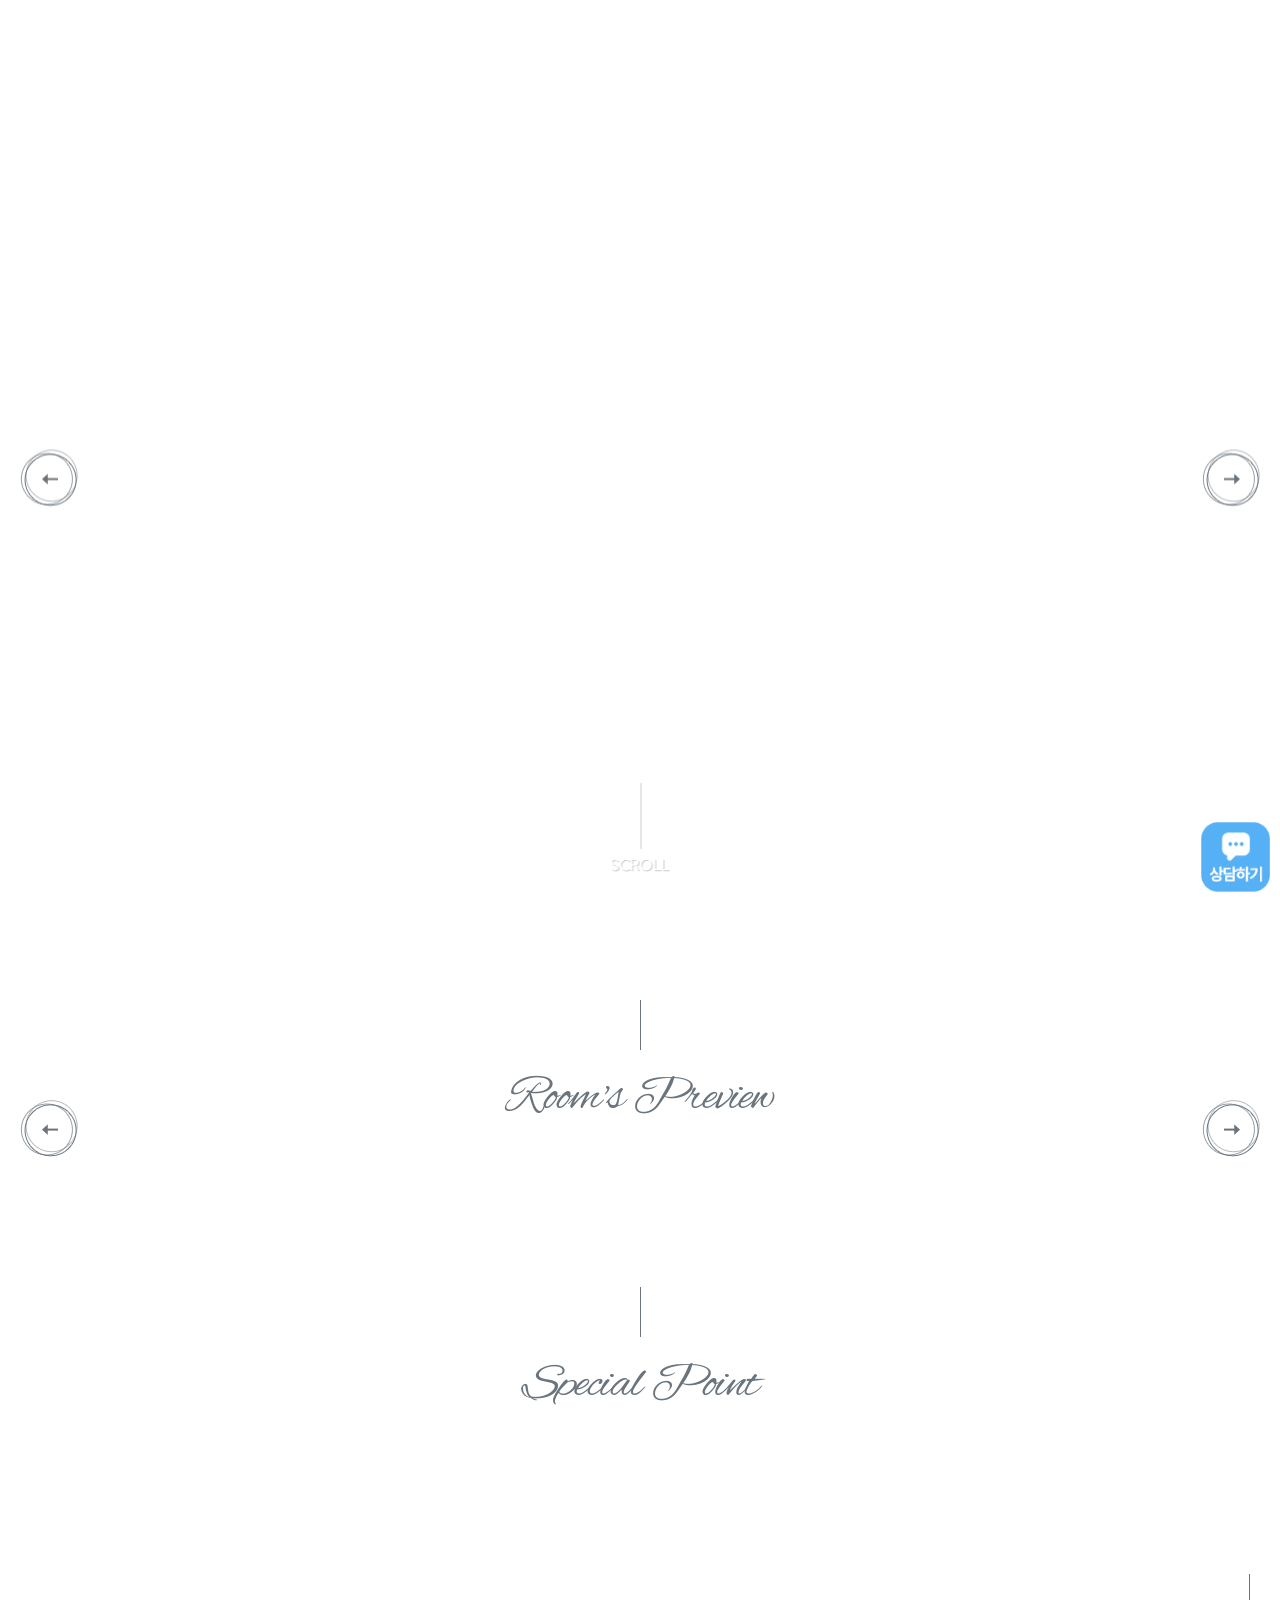
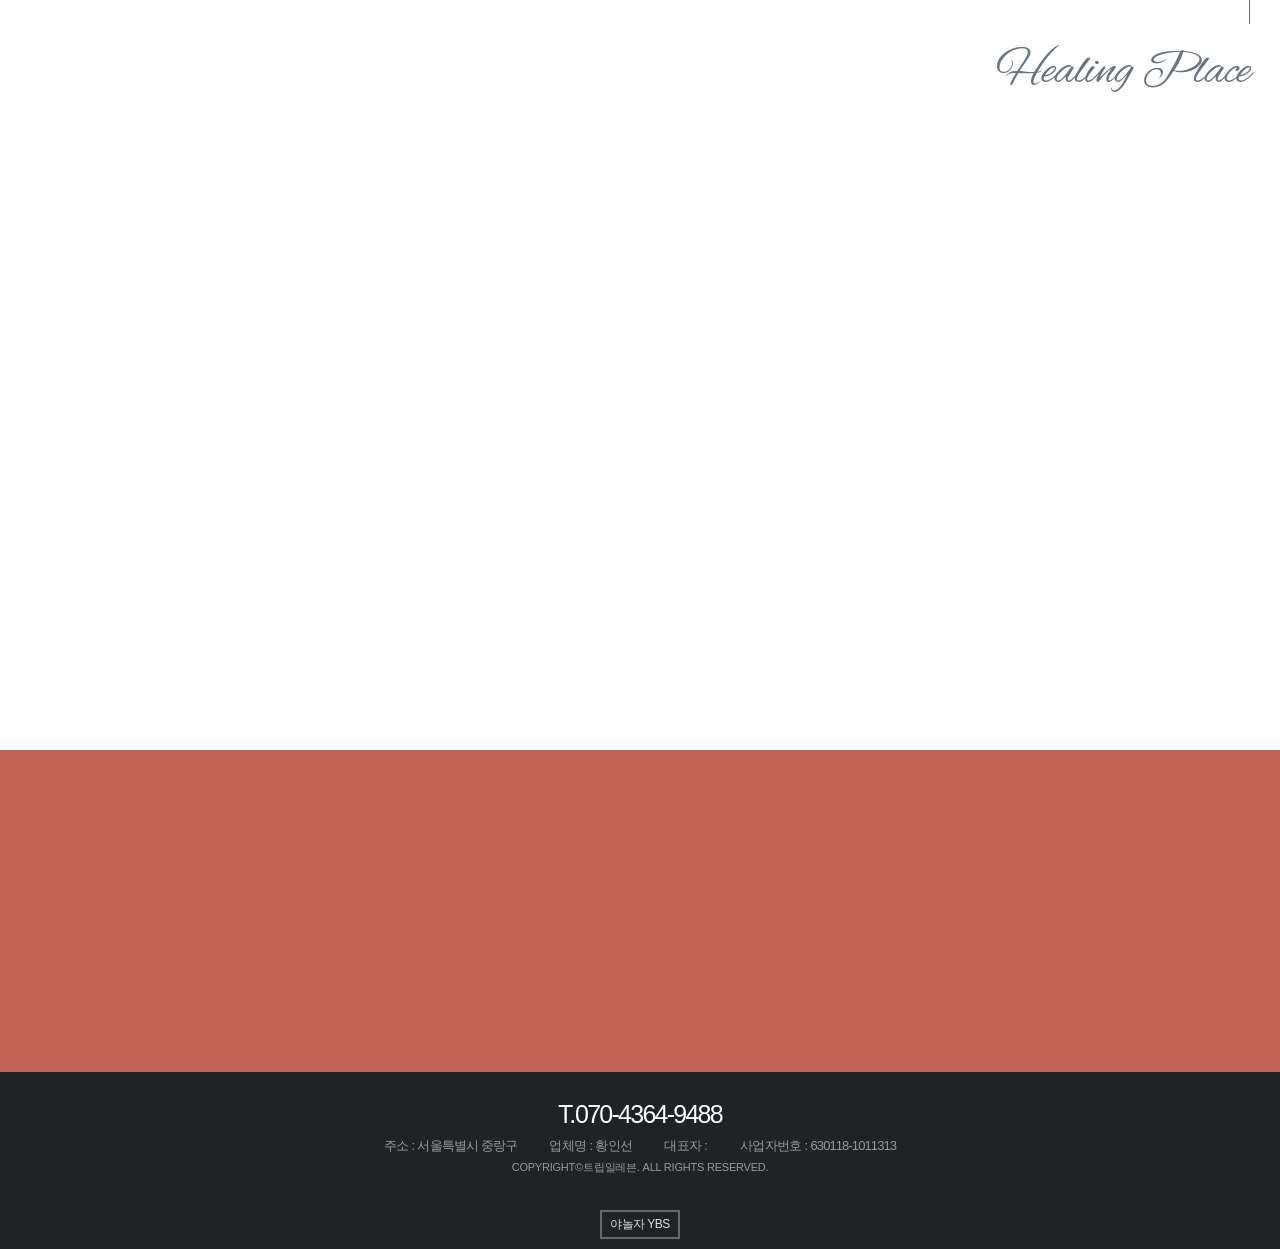
==== index.html @ 2f3927f7 "Deploy site files" ====
<!doctype html>
<html lang="ko">
  <head>
    <meta charset="UTF-8" />
    <!-- 렌더 게이트: 매핑 전 placeholder 깜빡임 방지 (매핑 완료 시 페이드인) -->
    <style>
      html.tpl-loading body {
        opacity: 0;
      }
      body {
        opacity: 1;
        transition: opacity 0.3s ease;
      }
    </style>
    <script>
      document.documentElement.classList.add('tpl-loading');
      window.__tplReveal = function () {
        document.documentElement.classList.remove('tpl-loading');
      };
      setTimeout(function () {
        window.__tplReveal && window.__tplReveal();
      }, 3000);
    </script>
    <meta http-equiv="X-UA-Compatible" content="IE=edge" />
    <meta name="viewport" content="width=device-width, initial-scale=1.0" />
    <meta property="og:type" content="website" />
    <title data-page-title>화천 터키벨리 펜션 - 홈</title>
    <link rel="icon" href="data:," />
    <link rel="stylesheet" type="text/css" href="styles/theme.css" />
    <link rel="stylesheet" type="text/css" href="styles/reset.css" />
    <link rel="stylesheet" type="text/css" href="styles/style.css" />
    <link rel="stylesheet" type="text/css" href="styles/popup.css" />
    <link
      rel="stylesheet"
      type="text/css"
      href="//cdn.jsdelivr.net/npm/swiper@8/swiper-bundle.min.css"
    />
    <!-- Open Graph Meta Tags for Social Media -->
  <meta property="og:type" content="website" />
  <meta property="og:title" content="화천 터키벨리 펜션 - 홈" />
  <meta property="og:description" content="강원도 화천 사내면,사창리 인근에 위치한 터키벨리입니다. 커플,가족과 다양한 부대시설 및 계곡을 즐겨보세요. 자체픽업 가능합니다." />
  <meta property="og:image" content="https://bookingplay-media.s3.amazonaws.com/item_images/2026/07/28/Bopz18DLCJtl.jpg" />
  <meta property="og:url" content="https://turkeyvalley.co.kr" />

  <!-- Twitter Card Meta Tags -->
  <meta name="twitter:card" content="summary_large_image" />
  <meta name="twitter:title" content="화천 터키벨리 펜션 - 홈" />
  <meta name="twitter:description" content="강원도 화천 사내면,사창리 인근에 위치한 터키벨리입니다. 커플,가족과 다양한 부대시설 및 계곡을 즐겨보세요. 자체픽업 가능합니다." />
  <meta name="twitter:image" content="https://bookingplay-media.s3.amazonaws.com/item_images/2026/07/28/Bopz18DLCJtl.jpg" />
  <meta name="naver-site-verification" content="3f985fe601cc0ac3404c6e655b534a14e426728e" />
  <meta name="google-site-verification" content="xbF8OpPhwGz0bGmgR3gkLvl-1kZAU2OORpiVkQJbIq0" />
</head>

  <body oncontextmenu="return false;" onselectstart="return false" ondragstart="return false;">
    <div id="wrap">
      <div id="header-wrap"></div>

      <div id="container">
        <section id="content" class="main">
          <!-- s: main_visual -->
          <div class="main_visual visual">
            <div class="main_txt_top">
              <span>WELCOME TO PENSION</span>
              <!-- data-* 속성 : data-index-hero-title
                   index.hero.title → 폴백 getPropertyNameEn()
                   ⚠️ .pic_title(아래) 과 다른 필드다. 원본에서 이 자리는 숙소 표시명이고
                      .pic_title / room 배너 / Hello, / Welcome to 는 영문명이다.
                      (경주 한옥스테이: 여기 "한옥 스테이 다락" / 저기 "HanokStayDarak") -->
              <strong data-index-hero-title></strong>
              <!-- data-* 속성 : data-index-hero-description
                   (pages.index.sections[0].hero.description → 폴백 property.subtitle) -->
              <p data-index-hero-description></p>
            </div>
            <div class="arw_box">
              <div class="arw_left"><img src="images/spe_le.png" alt="이전" /></div>
              <div class="arw_right"><img src="images/spe_ri.png" alt="다음" /></div>
            </div>
            <a href="#" class="scroll_down"><img src="images/scroll_down.png" alt="스크롤" /></a>
            <div class="main_visual_box">
              <div class="swiper-container">
                <!-- data-* 속성 : data-index-hero-slides | 동적 매핑 필요
                     pages.index.sections[0].hero.images[isSelected] → 배경 슬라이드 -->
                <div class="swiper-wrapper" data-index-hero-slides></div>
              </div>
            </div>
          </div>
          <!--// main_visual -->

          <!-- s: main_room -->
          <div class="main_room">
            <div class="arw_box">
              <div class="arw_left"><img src="images/spe_le.png" alt="이전" /></div>
              <div class="arw_right"><img src="images/spe_ri.png" alt="다음" /></div>
            </div>
            <div class="room_list">
              <div class="main_title">
                <h3>Room's Preview</h3>
                <!-- data-* 속성 : data-property-caption ({name} → property.name) -->
                <p data-property-caption="{name}의 객실을 소개합니다."></p>
              </div>
              <div class="swiper-container_special">
                <!-- data-* 속성 : data-index-room-slides | 동적 매핑 필요
                     customFields.roomtypes[] × rooms[] id 매칭 -->
                <div class="swiper-wrapper" data-index-room-slides></div>
              </div>
            </div>
          </div>
          <!--// main_room -->

          <!-- s: main_spe -->
          <div class="main_spe">
            <div class="main_title">
              <h3>Special Point</h3>
              <p data-property-caption="{name}의 특장점을 확인해보세요."></p>
            </div>
            <!-- data-* 속성 : data-index-special-list | 동적 매핑 필요
                 property.facilities[] → .parallax-window[data-image-src] -->
            <div class="spe_list" data-index-special-list></div>
          </div>
          <!--// main_spe -->

          <!-- s: main_landscape -->
          <div class="main_landscape inner">
            <div class="main_title">
              <h3>Healing Place</h3>
              <p data-property-caption="{name}에서 기분 좋은 휴식을 선물해드립니다."></p>
            </div>
            <div class="room_list inner">
              <div class="swiper-container_room">
                <!-- data-* 속성 : data-index-landscape-slides | 동적 매핑 필요
                     pages.main.sections[0].hero.images[isSelected] (구 외경보기 이미지) -->
                <div class="swiper-wrapper" data-index-landscape-slides></div>
              </div>
              <div class="land_btm">
                <strong class="display_view">Landscape</strong>
                <strong class="display_main">Memories...</strong>
                <p
                  class="display_main"
                  data-property-caption="조용하고 편안한 시간을 보낼 수 있는\n{name}"
                ></p>
              </div>
            </div>
          </div>
          <!--// main_landscape -->

          <!-- s: main_pic -->
          <div class="main_pic">
            <div class="pic_box">
              <!-- data-* 속성 : data-index-closing-images | 동적 매핑 필요
                   pages.index.sections[0].closing.images[isSelected][0..2] -->
              <div class="pic_list" data-index-closing-images>
                <div class="img01"></div>
                <div class="img02"></div>
                <div class="img03"></div>
              </div>
            </div>
            <div class="txt_box">
              <!-- data-* 속성 : data-property-name-en (getPropertyNameEn()) -->
              <h3 class="pic_title" data-property-name-en></h3>
              <div class="inner">
                <!-- data-* 속성 : data-index-closing-title (closing.title) -->
                <strong data-index-closing-title></strong>
                <!-- data-* 속성 : data-index-closing-description (closing.description, \n→<br>) -->
                <p data-index-closing-description></p>
              </div>
            </div>
          </div>
          <!--// main_pic -->
        </section>
      </div>

      <div id="footer-wrap"></div>
    </div>

    <!-- 팝업 (index.html 전용) -->
    <div id="popup-container"></div>

    <script src="//cdnjs.cloudflare.com/ajax/libs/jquery/3.4.1/jquery.min.js"></script>
    <script src="//cdn.jsdelivr.net/npm/swiper@8/swiper-bundle.min.js"></script>
    <script src="js/parallax.js"></script>
    <script src="js/image-helpers.js"></script>
    <script src="js/preview-handler.js"></script>
    <script src="js/data-mapper/core/base-mapper.js"></script>
    <script src="js/data-mapper/pages/header-footer-mapper.js"></script>
    <script src="js/data-mapper/pages/index-mapper.js"></script>
    <script src="js/header-footer-loader.js"></script>
    <script src="js/common.js"></script>
    <script src="js/pages/index.js"></script>
    <script src="js/popup.js"></script>
  </body>
</html>
---- styles/theme.css ----
/* CDN Fonts */
@import url('https://fonts.googleapis.com/css2?family=Noto+Serif+KR:wght@200;300;400;500;600;700;900&display=swap');
@import url('https://cdn.jsdelivr.net/gh/orioncactus/pretendard/dist/web/static/pretendard.min.css');
@import url('https://fonts.googleapis.com/css2?family=Alex+Brush&display=swap');

/* CSS Variables */
:root {
  --font-ko-main: 'Noto Serif KR', serif;
  --font-ko-sub: 'Pretendard', sans-serif;
  --font-en-main: 'Alex Brush', serif;
  --color-primary: #F5F4F1;
  --color-secondary: #C36355;
}
---- styles/style.css ----
@charset "utf-8";

/* ============================================================
   style.css — t-template-A 통합 스타일
   원본: jejuinhouse.co.kr / 삼척동해펜션.kr (동일 템플릿)

   토큰화 규칙 (styles/theme.css 의 :root 변수 참조)

   색상 — primary = 밝은 바탕 / secondary = 진한 브랜드 포인트 (형제 템플릿 공통 관례)
   - var(--color-primary)   : 밝은 바탕 면 (.sub_cate_wrap 등)
                              원본엔 없던 면. 백오피스가 내려주는 밝은 톤(#F9F8F6)을 받는다.
                              ⚠️ parallax 구간을 감싸는 조상(#wrap, #container, .main_spe)에는
                                 절대 넣지 말 것 — 미러(z-index:-100)를 덮어 이미지가 사라진다.
   - var(--color-secondary) : 원본 #c3a87f — 브랜드 포인트
                              (.logo2 / 예약버튼 / aside 배경 / main_pic 배경)
   - #6a747d 는 브랜드색이 아닌 중립 텍스트색이라 하드코딩으로 남긴다.
     원본 #505050 은 .main_title h3 / .sub_title h3 단 2곳뿐이라 #6a747d 로 통일했다.

   폰트 — 원본이 "필기체"를 쓴 자리에만 en-main 을 넣는다
   - var(--font-en-main)  : 원본 KyoboHandwriting2021sjy / Alex Brush / Pinyon Script (필기체)
   - var(--font-ko-main)  : 원본 Lora / Nanum Myeongjo / Noto Serif KR (명조)
                            + 원본은 필기체였으나 한글이 들어올 수 있는 자유입력 제목
                              (부대시설명 / closing.title / about[].title / 객실 제목)
   - var(--font-ko-sub)   : 원본 Noto Sans KR (본문 기본, reset.css 가 body 에 지정)
   자세한 슬롯별 배분은 styles/theme.css 하단 주석 참조.

   제거한 규칙 — 매핑 소스가 없는 항목
   - .ft_kakao (jejuinhouse 전용 플로팅 카카오 버튼)
   ============================================================ */

/*** 공통 ***/
.clear:after {
  content: '';
  display: block;
  clear: both;
}
.dn {
  display: none;
}
.for_pc {
  display: block;
}
.for_m {
  display: none;
}

@media screen and (max-width: 640px) {
  .for_pc {
    display: none;
  }
  .for_m {
    display: block;
  }
}

/*** 레이아웃 ***/
/* 화면 꽉차게: 원본의 max-width:1920px 를 제거한다.
   1920px 초과 뷰포트에서 좌우 흰 여백이 생기고 hero / 풀배너 / 푸터가
   화면을 다 채우지 못한다. (t-template-D2 와 동일한 처리) */
/* ⚠️ #wrap 에 background 를 넣지 말 것.
   parallax.js 의 .parallax-mirror 는 position:fixed + z-index:-100 이라
   페이지 요소 "뒤"에 깔린다. #wrap 에 불투명 배경이 생기면 미러가 가려져
   .main_spe / .about_img / .room_parallax 의 이미지가 통째로 사라진다.
   (원본 사이트도 #wrap 에 background 가 없다) */
#wrap {
  min-width: 280px;
  width: 100%;
  margin: 0 auto;
  overflow: hidden;
}

/*** 상단 ***/
.header,
.header * {
  transition: all 0.3s;
}
.header {
  position: fixed;
  left: 0;
  top: 0;
  right: 0;
  z-index: 91;
  border-bottom: 1px solid rgba(255, 255, 255, 0.5);
}
.header.on {
  border-bottom: 1px solid #eee;
}
.header .hd_inner {
  text-align: center;
  width: 1100px;
  margin: 0 auto;
  position: relative;
}
.header .hd_inner:after {
  content: '';
  display: block;
  clear: both;
}
.header .logo {
  font-size: 42px;
  display: inline-block;
  position: absolute;
  left: 50%;
  top: 50%;
  transform: translate(-50%, -50%);
  font-family: var(--font-en-main);
  color: #fff;
  text-align: center;
  z-index: 999;
  /* 좌우 메뉴(hd_lnb01 / hd_lnb02) 사이 여백 안으로 가둔다 */
  max-width: 340px;
  line-height: 1.1;
}
.header .logo a {
  color: inherit;
  font-family: var(--font-en-main);
  display: block;
}
/* 영문 숙소명은 <b data-property-name-en> 으로 감싸는데, reset.css 가 b 에도
   --font-ko-sub 를 직접 걸기 때문에 부모의 필기체가 덮인다. 다시 en-main 으로 되돌린다. */
.header .logo a b {
  font-family: var(--font-en-main);
  font-weight: inherit;
  letter-spacing: inherit;
  display: block;
}
.header .logo span {
  display: block;
  font-size: 13px;
  line-height: 1.2;
  color: inherit;
  font-family: var(--font-ko-sub);
  margin-top: 4px;
  word-break: keep-all;
}

/* 숙소명이 길 때 자동 축소 — header-footer-mapper 가 nameEn 길이를 보고 클래스를 붙인다.
   필기체(en-main)는 자간이 넓어 30자만 넘어도 메뉴를 침범한다. */
.header .logo.is-long {
  font-size: 32px;
}
.header .logo.is-long span {
  font-size: 12px;
}
.header .logo.is-xlong {
  font-size: 24px;
}
.header .logo.is-xlong span {
  font-size: 11px;
}
.header .logo2 {
  position: absolute;
  left: 0;
  top: 50%;
  transform: translateY(-50%);
  z-index: 999;
}
.header .logo2 a {
  font-family: var(--font-en-main);
  font-size: 40px;
  color: var(--color-secondary);
}
/* 좌측 로고도 같은 규칙으로 축소 (스크롤 시 헤더가 좁아지면 메뉴와 붙는다) */
.header .logo2.is-long a {
  font-size: 32px;
}
.header .logo2.is-xlong a {
  font-size: 26px;
}
.header .hd_sns_btn {
  display: none;
}
.header .hd_sns_btn a + a {
  margin-left: 15px;
}
.header .btn_hd_res {
  margin-left: 15px;
}
.header .hd_lnb {
  position: relative;
  z-index: 90;
}
.header .hd_lnb:after {
  content: '';
  display: block;
  clear: both;
}
.header .hd_lnb ul,
.header .hd_lnb ul .depth1 {
  display: inline-block;
  vertical-align: middle;
}
.header .hd_lnb ul .depth1 {
  font-size: 16px;
  position: relative;
}
.header .hd_lnb ul .depth1 .depth1_a {
  font-size: inherit;
  line-height: 6.25;
  display: block;
  font-weight: 500;
  color: #fff;
  padding: 0 1.5em;
  transition: none;
  letter-spacing: 0;
  font-family: var(--font-ko-sub);
}
.header .hd_lnb ul .depth1 .depth_box {
  position: absolute;
  left: 50%;
  top: calc(100% + 30px);
  width: 100%;
  transform: translateX(-50%);
  z-index: 91;
  text-align: center;
  max-height: 0;
  overflow: hidden;
  opacity: 0;
  transition: all 0.4s;
}
.header .hd_lnb ul .depth1 .depth_box.on {
  max-height: 1000px;
  opacity: 1;
}

/* 객실/시설이 많아 서브메뉴가 뷰포트를 넘치면 스크롤한다.
   max-height 는 common.js 의 openLnb() 가 뷰포트 높이에 맞춰 계산해 인라인으로 넣는다.
   .is-scroll 은 넘칠 때만 붙는다 (넘치지 않으면 스크롤바가 보이지 않도록). */
.header .hd_lnb ul .depth1 .depth_box.is-scroll {
  overflow-y: auto;
  overscroll-behavior: contain;
  /* 스크롤바 자리만큼 항목이 밀려 보이지 않게 여백을 준다 */
  padding-right: 6px;
}
.header .hd_lnb ul .depth1 .depth_box.is-scroll::-webkit-scrollbar {
  width: 4px;
}
.header .hd_lnb ul .depth1 .depth_box.is-scroll::-webkit-scrollbar-track {
  background: transparent;
}
.header .hd_lnb ul .depth1 .depth_box.is-scroll::-webkit-scrollbar-thumb {
  background: rgb(0 0 0 / 25%);
  border-radius: 2px;
}
.header .hd_lnb ul .depth1 .depth_box.is-scroll:hover::-webkit-scrollbar-thumb {
  background: rgb(0 0 0 / 40%);
}
.header .hd_lnb ul .depth1 .depth_box li {
  font-size: 14px;
  line-height: 1;
  padding: 5px 0;
  color: #333;
}
.header .hd_lnb ul .depth1 .depth_box li + li {
  margin-top: 5px;
}
.header .hd_lnb ul .depth1 .depth_box li a {
  display: block;
  font-size: inherit;
  color: inherit;
}
.header .hd_lnb ul .depth1 .depth_box li a:hover {
  text-decoration: underline;
}
.header .hd_lnb .hd_lnb01 {
  float: left;
}
.header .hd_lnb .hd_lnb02 {
  float: right;
}
.header .hd_lnb_bg {
  position: absolute;
  left: 0;
  top: 100%;
  right: 0;
  background: rgba(255, 255, 255, 0.7);
  z-index: 50;
  overflow: hidden;
  box-sizing: border-box;
  height: 0;
  transition: all 0.5s;
}
.header .hd_lnb_bg.on {
  height: 380px;
}
.header .btn_hd_res a {
  display: inline-block;
  font-size: 16px;
  line-height: 2.125;
  padding: 0 1.625em;
  color: #fff;
  background: var(--color-secondary);
}
.header .btn_hd_res:hover {
  text-decoration: underline;
}
/* 네이버 버튼 (원본 .btn_hd_res.naver — 값 그대로) */
.header .naver a,
.header .insta a {
  display: inline-block;
  background: none;
  line-height: 2.125;
  padding: 0 0.5em;
}
/* 원본은 width:18% 라 N 로고(200px)를 36px 로 그리지만 a 는 200px 폭을 그대로 차지한다(보이지 않는 여백).
   그 여백 때문에 네이버+인스타가 함께 뜨면 1440px 에서도 예약하기가 다음 줄로 밀린다(원본 솔비치도 동일 증상).
   보이는 크기는 같은 36px 로 고정하고 여백만 없앤다. */
.header .naver a img {
  width: 36px;
  height: auto;
}
/* 인스타그램 버튼 (원본 A 에는 없음) — 네이버 N 로고와 같은 36px 높이 (122×126 비율 유지). */
.header .insta a img {
  width: auto;
  height: 36px;
}
.header .btn_menu {
  display: inline-block;
  height: 23px;
  position: absolute;
  right: 0;
  top: 50%;
  transform: translateY(-50%);
  cursor: pointer;
}
.header .btn_menu img {
  height: 100%;
}
/* 상단 on */
.header.on {
  background: #fff;
}
.header.on .hd_inner {
  width: calc(100% - 90px);
  margin: 0 auto;
  text-align: right;
}
.header.on .logo2,
.header.on .hd_lnb,
.header.on .hd_sns_btn,
.header.on .hd_sns_btn a,
.header.on .btn_hd_res {
  display: inline-block;
  vertical-align: middle;
}
.header.on .hd_lnb ul .depth1 {
  line-height: 5.3125;
}
.header.on .hd_lnb ul .depth1 .depth1_a {
  color: #555;
  padding: 0 2.18em;
}
.header.on .hd_lnb .hd_lnb01,
.header.on .hd_lnb .hd_lnb02 {
  float: inherit;
}
.header.on .logo {
  display: none;
}
/* 모바일 카테고리 */
.header .logo2,
.header .btn_hd_res,
.header .btn_menu,
.aside .btn_close,
.aside_bg {
  display: none;
}
.aside .aisde_inner {
  position: fixed;
  right: -100%;
  top: 0;
  height: 100%;
  z-index: 991;
  width: calc(100% - 30%);
  overflow-y: auto;
  background: var(--color-secondary);
  transition: all 0.5s;
  transition-timing-function: ease-in-out;
}
.aside.on .aisde_inner {
  right: 0;
}
.aside .aside_box {
  height: calc(100% + 100px);
}
.aside .btn_close {
  position: absolute;
  left: 20px;
  top: 20px;
  width: 27px;
  height: 27px;
  background-size: contain;
  z-index: 990;
}
.aside.on .btn_close {
  display: block;
}
.aside .depth1 {
  font-size: 17px;
  line-height: 3.76;
  padding: 0 1.47em;
  color: #fff;
  display: block;
  border-bottom: 1px solid rgba(255, 255, 255, 0.7);
}
.aside .depth_list {
  display: none;
  transition: none;
}
.aside .depth_list li {
  background: color-mix(in srgb, var(--color-secondary) 85%, #000);
  border-bottom: 1px solid rgba(255, 255, 255, 0.3);
}
.aside .depth_list li a {
  font-size: 15px;
  line-height: 3.33;
  padding: 0 1.66em;
  display: block;
  color: #fff;
}
.aside_btm {
  margin: 20px 0 0;
  font-size: 0;
  text-align: center;
}
.aside_btm li {
  display: inline-block;
  vertical-align: top;
  width: 60px;
  height: 60px;
}
.aside_btm li + li {
  margin-left: 20px;
}
.aside_btm li a {
  background-repeat: no-repeat;
  background-size: 40%;
  background-position: center;
  height: 100%;
  display: block;
  border: 1px dashed #fff;
  box-sizing: border-box;
  border-radius: 100%;
}
.aside_btm li.aside_ico01 a {
  background-image: url('../images/i3.png');
}
.aside_btm li.aside_ico02 a {
  background-image: url('../images/i1.png');
}
.aside_btm li.aside_ico03 a {
  background-image: url('../images/i2.png');
}
.aside_bg {
  position: fixed;
  inset: 0;
  z-index: 900;
  background: rgba(0, 0, 0, 0.4);
  transition: all 0.5s;
}
.aside_bg.on {
  display: block;
}

@media screen and (max-width: 1280px) {
  .header .hd_inner,
  .header.on .hd_inner {
    width: calc(100% - 90px);
  }
  .header .logo2 a {
    font-size: 30px;
  }
  .header .hd_lnb ul .depth1 {
    font-size: 14px;
  }
  .header.on .hd_lnb ul .depth1 .depth1_a {
    padding: 0 1.5em;
  }
  .header .btn_hd_res a {
    font-size: 14px;
  }
}
@media only screen and (max-width: 1023px) {
  .header .hd_lnb ul .depth1 {
    font-size: 13px;
  }
  .header.on .hd_lnb ul .depth1 .depth1_a {
    padding: 0 1em;
  }
  .header .btn_hd_res a {
    font-size: 13px;
  }
}
@media only screen and (max-width: 860px) {
  .header {
    background: #fff;
  }
  .header .hd_inner,
  .header.on .hd_inner {
    width: calc(100% - 60px);
  }
  .header .logo {
    display: none;
  }
  .header .logo2 {
    display: block;
    float: left;
    position: static;
    transform: none;
    font-size: 28px;
    color: var(--color-secondary);
    padding: 9px 0;
  }
  .header .logo2 img {
    height: 50px;
  }
  .header .logo span {
    color: #999;
  }
  .header .hd_lnb,
  .header.on .hd_lnb,
  .header.on .btn_hd_res {
    display: none;
  }
  .header .hd_sns_btn {
    display: block;
    position: absolute;
    right: 40px;
    top: 50%;
    transform: translateY(-50%);
  }
  .header .btn_menu {
    display: block;
  }
  .aside_btm li {
    width: 50px;
    height: 50px;
  }
}
@media only screen and (max-width: 640px) {
  .header .hd_inner,
  .header.on .hd_inner {
    width: calc(100% - 30px);
  }
  .aside .depth1 {
    font-size: 15px;
  }
  .aside .depth_list li a {
    font-size: 13px;
  }
  .aside_btm li {
    width: 40px;
    height: 40px;
  }
}
@media only screen and (max-width: 479px) {
  .aside {
    width: calc(100% - 50px);
  }
  /* 네이버·인스타 아이콘이 붙으면 하단 아이콘이 최대 5개가 된다.
     원본 간격(20px)이면 375px 폭에서 줄바꿈되므로 간격을 줄이고,
     더 좁은 화면에서 줄바꿈될 때도 위아래가 붙지 않고 가운데 정렬되도록 flex + gap 으로 둔다. */
  .aside_btm {
    display: flex;
    flex-wrap: wrap;
    justify-content: center;
    gap: 10px;
  }
  .aside_btm li + li {
    margin-left: 0;
  }
}

/*** 하단 ***/
.footer_wrap {
  overflow: hidden;
  background: #202326;
  text-align: center;
  word-break: keep-all;
}
.footer_wrap a {
  letter-spacing: -0.05em;
}
.footer_wrap .footer {
  padding: 30px 0 0;
  overflow: hidden;
  text-align: center;
}
.footer_wrap .footer .tel {
  font-size: 25px;
  padding-bottom: 10px;
  color: #fff;
  font-weight: 400;
}
/* 번호는 <a data-footer-phone-link> 안에 있어 reset.css 의 a{color:#666} 을 받는다.
   .tel 의 흰색을 그대로 물려받도록 되돌린다. */
.footer_wrap .footer .tel a {
  color: inherit;
}
.footer_wrap .footer .tel a::before {
  content: 'T.';
}
.footer_wrap .footer .address {
  font-size: 13px;
  line-height: 1.46;
  color: #999;
}
.footer_wrap .footer .address a {
  color: #666;
}
.footer_wrap .footer .address ul li {
  display: inline-block;
  letter-spacing: -0.05em;
}
.footer_wrap .footer .address ul li + li {
  margin-left: 2.3em;
}
.footer_wrap .copy {
  text-align: center;
  font-size: 11px;
  padding: 6px 0 15px;
  letter-spacing: -0.02em;
  color: #999;
}
.footer_wrap .copy a {
  color: inherit;
}
.footer_wrap .privacy {
  border: 2px solid #666;
  padding: 0 8px;
  display: inline-block;
  margin: 22px 0 10px;
  font-size: 12px;
  line-height: 2.08;
}
.footer_wrap .privacy a {
  color: #ddd;
}

.ft_btn_reserve.on {
  position: fixed;
  bottom: 80px;
  right: 7px;
  z-index: 999;
}
.ft_btn_reserve.on > a > img {
  width: 75px;
  height: 75px;
}
/* .ft_btn_reserve a {line-height:52px;font-size: 18px;color:#fff;background: #f25822;display:block;text-align:center;border-radius:5px;} */

@media only screen and (max-width: 860px) {
  .footer_wrap .footer .address ul li:nth-of-type(1) {
    display: block;
  }
}
@media only screen and (max-width: 767px) {
  .footer_wrap .footer {
    text-align: left;
    padding: 20px 30px;
    border-bottom: 1px solid #333;
  }
  .footer_wrap .footer .address ul li + li {
    margin-left: 0;
  }
  .footer_wrap .footer .address ul li + li + li {
    margin-left: 2em;
  }
  .footer_wrap .copy {
    text-align: left;
    padding: 20px 30px;
  }
}
@media only screen and (max-width: 640px) {
  .footer_wrap .footer {
    padding: 20px 15px 10px;
  }
  .footer_wrap .copy {
    padding: 10px 15px 20px;
  }
  .footer_wrap .footer .address {
    font-size: 12px;
  }
  .footer_wrap .footer .address ul li + li + li {
    margin-left: 1em;
  }
}
@media only screen and (max-width: 479px) {
  .footer_wrap .footer .address ul li {
    display: block;
  }
  .footer_wrap .footer .address ul li + li + li {
    margin-left: 0;
  }
}

/*** 메인 ***/
/* 메인 공통 */
.main .inner {
  width: 1400px;
  margin: 0 auto;
  box-sizing: border-box;
}
.main .inner .inner {
  padding: 0;
}
.main_title {
  padding-bottom: 50px;
  text-align: center;
}
.main_title:before {
  content: '';
  display: inline-block;
  width: 1px;
  height: 50px;
  background: #6a747d;
  margin: 0 auto 20px;
}
.main_title h3 {
  font-size: 50px;
  font-weight: 500;
  letter-spacing: -0.02em;
  line-height: 1;
  color: #6a747d;
  font-family: var(--font-en-main);
}
.main_title p {
  font-size: 14px;
  margin-top: 1em;
  color: #999;
}
.main .arw_box:after {
  content: '';
  display: block;
  clear: both;
}
.main .arw_box div {
  cursor: pointer;
}
.swiper-container,
.swiper-wrapper,
.swiper-slide {
  height: 100%;
}

/* main_visual */
.main_visual {
  position: relative;
  height: 100vh;
}
.main_visual .main_txt_top {
  position: absolute;
  left: 50%;
  top: 50%;
  transform: translate(-50%, -50%);
  width: 100%;
  z-index: 5;
  text-align: center;
}
.main_visual .main_txt_top span,
.main_visual .main_txt_top strong,
.main_visual .main_txt_top p {
  color: #fff;
  display: block;
}
.main_visual .main_txt_top span {
  font-family: Arial, Helvetica, sans-serif;
  font-size: 18px;
  margin-bottom: 1em;
  letter-spacing: -0.02em;
}
.main_visual .main_txt_top strong {
  font-family: var(--font-en-main);
  font-size: 90px;
  line-height: 1;
  font-weight: 400;
  letter-spacing: -0.02em;
}
.main_visual .main_txt_top p {
  font-size: 16px;
  line-height: 1.375;
}
.main_visual .arw_box {
  position: absolute;
  left: 50%;
  top: 50%;
  transform: translate(-50%, -50%);
  width: 100%;
  height: 1px;
  z-index: 6;
  padding: 0 20px;
  box-sizing: border-box;
}
.main_visual .arw_box div {
  width: 58px;
  height: 57px;
}
.main_visual .arw_box .arw_left {
  float: left;
  background-size: auto 100%;
}
.main_visual .arw_box .arw_right {
  float: right;
  background-size: auto 100%;
}
.main_visual .scroll_down {
  position: absolute;
  left: 50%;
  transform: translateX(-50%);
  z-index: 2;
  bottom: 15px;
}
.main_visual .scroll_down img {
  height: 100%;
}
.main_visual .main_visual_box {
  height: 100vh;
}
.main_visual .main_visual_box .swiper_slide {
  height: 100vh;
}

/* main_room */
.main_room {
  margin: 100px auto;
  position: relative;
}
.main_room .arw_box {
  position: absolute;
  width: 1600px;
  margin: 0 auto;
  left: 50%;
  top: calc(50% + 30px);
  transform: translate(-50%, -50%);
  height: 1px;
  box-sizing: border-box;
  cursor: pointer;
}
.main_room .arw_box div img {
  height: 100%;
}
.main_room .arw_box .arw_left {
  float: left;
}
.main_room .arw_box .arw_right {
  float: right;
}
.main_room .room_list {
  overflow: hidden;
  text-align: center;
  width: 1400px;
  margin: 0 auto;
  box-sizing: border-box;
}
.main_room .room_list .swiper-container_special {
  position: relative;
}
.main_room .room_list .swiper-slide {
  display: block;
  overflow: hidden;
  position: relative;
}
.main_room .room_list .swiper-slide .img {
  width: 100%;
  height: 320px;
  transition: 0.5s;
  transform: scale(1.1);
  margin-bottom: 100px;
}
.main_room .room_list .swiper-slide:hover .img {
  width: 100%;
  opacity: 0.3;
}
.main_room .room_list .swiper-slide .img_over {
  position: absolute;
  top: 22%;
  width: 100%;
  text-align: center;
  transition: 0.5s;
  opacity: 0;
}
.main_room .room_list .swiper-slide:hover .img_over {
  opacity: 1;
}
.main_room .room_list .swiper-slide .txt_box {
  position: absolute;
  bottom: 0px;
  padding: 15px 10px;
  width: 100%;
  text-align: left;
  color: #6a747d;
  background: rgba(255, 255, 255, 1);
  box-sizing: border-box;
}
.main_room .room_list .swiper-slide .t01 {
  font-size: 13px;
  letter-spacing: -0.02em;
  color: #999;
}
.main_room .room_list .swiper-slide .t02 {
  font-size: 23px;
  line-height: 1.3;
  margin: 10px 0px 7px;
  padding-top: 7px;
  font-family: var(--font-ko-sub);
  transition: 0.3s;
  border-top: 1px solid #e5e5e5;
}
.main_room .room_list .swiper-slide .t03 {
  font-size: 15px;
  color: #666;
}
.main_room .room_list .swiper-slide .t04 {
  position: absolute;
  bottom: 11px;
  right: 10px;
  display: inline-block;
  font-size: 11px;
  font-family: Arial, Helvetica, sans-serif;
  font-weight: 600;
}
.main_room .room_list .swiper-slide .t04 a {
  color: #6a747d;
  transition: all 0.3s;
}
.main_room .room_list .swiper-slide:hover .t04 {
  color: #484f55;
}

/* room_floorplan */
.room_floorplan {
  padding: 90px 0;
  border-top: 1px solid #e5e5e5;
}
.room_floorplan .sub_title2 {
  margin-bottom: 45px;
}
.room_floorplan .floorplan_img {
  text-align: center;
}
.room_floorplan .floorplan_img img {
  display: inline-block;
  max-width: 100%;
  height: auto;
}

/* main_spe */
.main_spe .parallax-window {
  min-height: 100%;
  background: transparent;
  height: 600px;
}
.main_spe .spe_in_txt {
  width: 100%;
  height: 100%;
  background: rgba(106, 116, 125, 0.5);
  transition: all 0.5s;
  position: relative;
  display: block;
  text-shadow: 1px 1px 1px rgba(0, 0, 0, 0.2);
}
.main_spe .spe_in_txt:hover {
  background: rgba(106, 116, 125, 0);
}
.main_spe .spe_in_txt .txt_box {
  position: absolute;
  top: 49%;
  left: 10%;
  color: #fff;
  overflow: hidden;
  transition: all 0.5s;
  opacity: 1;
  text-align: left;
  transform: translateY(-50%);
  width: 100%;
}
.main_spe .spe_in_txt:hover .txt_box {
  top: 51%;
}
.main_spe .spe_in_txt .txt_box strong {
  font-family: var(--font-ko-main);
  font-size: 50px;
  font-weight: 300;
}
.main_spe .spe_in_txt .txt_box p {
  font-size: 13px;
  line-height: 1.5;
  font-family: var(--font-ko-sub);
  /* 시설명 대신 시설 설명(description)이 들어가므로 폭을 제한해 줄바꿈시킨다 */
  max-width: 46%;
  word-break: keep-all;
  margin-top: 0.6em;
}

/* main_landscape */
.main .main_landscape {
  margin: 100px auto 130px;
  padding: 0;
}
.main_landscape .main_title {
  text-align: right;
}
.main_landscape .main_title:before {
  text-align: right;
  margin: 0 0 20px;
}
.main_landscape .main_title h3 {
  text-align: right;
}
.main_landscape .room_list {
  width: 100%;
  overflow: hidden;
  transition: all 0.5s;
}
.main_landscape .room_list:hover {
  opacity: 1;
}
.main_landscape .room_box .img {
  width: 100%;
  height: 600px;
  display: inline-block;
}
.main_landscape .room_box .img img {
  width: 100%;
}
.main_landscape .land_btm {
  text-align: left;
  position: relative;
  z-index: 1;
  margin-top: -75px;
}
.main_landscape .land_btm strong {
  display: block;
  color: #fff;
  font-size: 100px;
  font-weight: 300;
  z-index: 999;
  font-family: var(--font-en-main);
}
.main .main_landscape .land_btm .display_view {
  display: none;
}
.main_landscape .land_btm p {
  color: #6a747d;
  font-size: 28px;
  font-weight: 100;
  line-height: 1.42;
  margin: 0.5em 0 0;
  font-family: var(--font-ko-main);
}

/* main_pic */
.main_pic {
  position: relative;
  overflow: hidden;
}
.main_pic .pic_title {
  position: absolute;
  margin: 0 auto;
  left: 390px;
  bottom: 100%;
  font-family: var(--font-en-main);
  font-size: 80px;
  line-height: 0.8;
  letter-spacing: -5px;
  opacity: 0.1;
  font-weight: 100;
  text-align: left;
  z-index: 5;
  color: #333;
}
.main_pic .pic_box {
  max-width: 1400px;
  margin: -220px auto 0;
  box-sizing: border-box;
  text-align: right;
  height: 600px;
  padding-left: 380px;
}
.main .main_pic .pic_box {
  margin-top: 0;
}
.main_pic .pic_list {
  font-size: 0;
  position: relative;
  z-index: 2;
  height: 100%;
}
.main_pic .pic_list:after {
  content: '';
  display: block;
  clear: both;
}
.main_pic .pic_list > div {
  height: 50%;
  display: inline-block;
  vertical-align: bottom;
  width: 28%;
  position: absolute;
  bottom: 0;
  z-index: 5;
}
.main_pic .pic_list .img01 {
  height: 100%;
  width: 41%;
  right: 0;
}
.main_pic .pic_list .img02 {
  left: 29.5%;
}
.main_pic .pic_list .img03 {
  left: 0;
}
.main_pic .txt_box {
  background: var(--color-secondary);
  margin-top: -180px;
  position: relative;
  font-weight: 100;
  padding: 230px 0 70px;
  text-align: left;
  color: #fff;
}
.main_pic .txt_box strong {
  font-family: var(--font-en-main), var(--font-ko-main);
  font-size: 50px;
  line-height: 0.8;
  letter-spacing: 0;
}
.main_pic .txt_box p {
  font-size: 11px;
  margin-top: 2em;
  letter-spacing: 1px;
  width: 100%;
  font-weight: 400;
}

@media only screen and (max-width: 1650px) {
  /* main_room */
  .main_room .arw_box {
    width: 100%;
    padding: 0 20px;
    transform: none;
    left: 0;
    top: 100px;
  }
  .main_room .room_list {
    width: 100%;
    padding: 0 20px;
  }

  /* main_pic */
  .main_pic .pic_title {
    display: none;
  }
  .main_pic .pic_box {
    padding-left: 350px;
  }
}
@media only screen and (max-width: 1450px) {
  /* 메인 공통 */
  .main .inner {
    width: 100%;
    padding: 0 30px;
  }

  /* main_pic */
  .main_pic .pic_box {
    padding-right: 30px;
  }
}
@media only screen and (max-width: 1200px) {
  /* 메인 공통 */
  .main_title {
    padding-bottom: 40px;
  }
  .main_title:before {
    height: 40px;
  }
  .main_title h3 {
    font-size: 40px;
  }

  /* main_visual */
  .main_visual .main_txt_top span {
    font-size: 16px;
  }
  .main_visual .main_txt_top strong {
    font-size: 75px;
  }
  .main_visual .main_txt_top p {
    font-size: 14px;
  }

  /* main_room */
  .main_room {
    margin: 80px auto;
    padding: 0 30px;
  }
  .main_room .arw_box {
    top: 90px;
  }
  .main_room .arw_box div {
    height: 50px;
  }
  .main_room .room_list {
    padding: 0;
  }
  .main_room .room_list .swiper-slide {
    width: 100%;
  }
  .main_room .room_list .swiper-slide .txt_box {
    padding: 15px 10px;
  }
  .main_room .room_list .swiper-slide .t01 {
    font-size: 13px;
  }
  .main_room .room_list .swiper-slide .t02 {
    font-size: 22px;
  }
  .main_room .room_list .swiper-slide .t03 {
    font-size: 15px;
  }
  .main_room .room_list .swiper-slide .t04 {
    bottom: 50px;
  }

  /* main_spe */
  .main_spe .parallax-window {
    height: 500px;
  }
  .main_spe .spe_in_txt .txt_box strong {
    font-size: 40px;
  }

  /* main_landscape */
  .main .main_landscape {
    margin: 100px auto;
  }
  .main_landscape .room_box .img {
    height: 500px;
  }
  .main_landscape .land_btm strong {
    font-size: 80px;
  }
  .main_landscape .land_btm p {
    font-size: 23px;
  }

  /* main_pic  */
  .main_pic .pic_box {
    padding-left: 280px;
  }
}
@media only screen and (max-width: 1023px) {
  /* main_spe */
  .main_spe .parallax-window {
    height: 400px;
  }
  .main_spe .spe_in_txt .txt_box p {
    max-width: 70%;
  }

  /* main_pic  */
  .main_pic .pic_title {
    font-size: 60px;
  }
  .main_pic .pic_box {
    padding-left: 40%;
    padding-right: 30px;
    height: 400px;
  }
  .main_pic .pic_list > div {
    width: 45%;
    height: 195px;
  }
  .main_pic .pic_list .img01 {
    width: 53%;
  }
  .main_pic .pic_list .img02 {
    bottom: 0;
    left: 0;
  }
  .main_pic .pic_list .img03 {
    left: 0;
    bottom: inherit;
    right: inherit;
    top: 0;
  }
  .main_pic .txt_box {
    text-align: center;
    padding: 150px 0 40px;
    margin-top: -130px;
  }
  .main_pic .txt_box strong {
    font-family: var(--font-en-main), var(--font-ko-main);
    font-size: 20px;
  }
  .main_pic .txt_box p {
    font-size: 9px;
    margin-top: 1.5em;
    opacity: 0.5;
    line-height: 1.5;
  }
}
@media only screen and (max-width: 860px) {
  /* 메인 공통 */
  .main .inner {
    width: 100%;
    padding: 0 20px;
  }
  .main_title {
    padding-bottom: 30px;
  }
  .main_title:before {
    height: 30px;
    margin: 0 auto 10px;
  }
  .main_title h3 {
    font-size: 35px;
  }

  /* main_visual */
  .main_visual .main_txt_top span {
    font-size: 15px;
  }
  .main_visual .main_txt_top strong {
    font-size: 55px;
  }

  /* main_room */
  .main_room {
    padding: 0 20px;
  }
  .main_room .arw_box {
    top: 45px;
  }
  .main_room .arw_box div {
    height: 45px;
  }

  /* main_spe */
  .main_spe .parallax-window {
    height: 300px;
  }
  .main_spe .spe_in_txt .txt_box strong {
    font-size: 35px;
  }

  /* main_landscape */
  .main .main_landscape {
    margin: 80px auto;
  }
  .main_landscape .room_box .img {
    height: 400px;
  }
  .main_landscape .land_btm {
    margin-top: -45px;
  }
  .main_landscape .land_btm p {
    font-size: 20px;
  }
  .main_landscape .land_btm strong {
    font-size: 60px;
  }

  /* main_pic  */
  .main_pic .pic_box {
    padding-left: 30%;
  }
}
@media only screen and (max-width: 640px) {
  /* 메인 공통 */
  .main_title {
    padding-bottom: 25px;
  }
  .main_title h3 {
    font-size: 28px;
  }

  /* main_visual */
  .main_visual,
  .main_visual .main_visual_box,
  .main_visual .main_visual_box .swiper_slide {
    height: 600px;
  }
  .main_visual .main_txt_top span {
    font-size: 13px;
  }
  .main_visual .main_txt_top strong {
    font-size: 36px;
  }
  .main_visual .main_txt_top p {
    font-size: 12px;
  }
  .main_visual .arw_box div {
    width: 30px;
    height: 29px;
  }
  .main_visual .scroll_down {
    height: 60px;
  }

  /* main_spe */
  .main_spe .parallax-window {
    height: 250px;
  }
  .main_spe .spe_in_txt .txt_box strong {
    font-size: 30px;
  }

  /* main_pic  */
  .main_pic .pic_box {
    padding: 0 20px;
    height: 300px;
  }
  .main_pic .pic_list > div {
    height: 145px;
  }
  .main_pic .pic_list .img02 {
    bottom: 0;
  }
  .main_pic .pic_list .img03 {
    top: 0;
  }
  .main_pic .txt_box {
    padding: 100px 0 40px;
    margin-top: -60px;
  }
}
@media only screen and (max-width: 479px) {
  /* 메인 공통 */
  .main_title:before {
    display: none;
  }

  /* main_visual */
  .main_visual,
  .main_visual .main_visual_box,
  .main_visual .main_visual_box .swiper_slide {
    height: 340px;
  }
  .main_visual .scroll_down {
    display: none;
  }

  /* main_room */
  .main_room .arw_box {
    top: 10px;
  }
  .main_room .arw_box div {
    height: 30px;
  }
  .main_room .room_list .swiper-slide .t04 {
    bottom: 14px;
  }

  /* main_spe */
  .main_spe .parallax-window {
    height: 200px;
  }
  .main_spe .spe_in_txt .txt_box strong {
    font-size: 25px;
  }
  .main_spe .spe_in_txt .txt_box p {
    font-size: 12px;
    max-width: 80%;
    margin-top: 0.4em;
  }

  /* main_landscape */
  .main .main_landscape {
    margin: 30px auto;
  }
  .main_landscape .land_btm {
    margin-top: -30px;
  }
  .main_landscape .land_btm p {
    font-size: 18px;
  }
  .main_landscape .land_btm strong {
    font-size: 40px;
  }
}

/*** 서브 ***/
.sub_inner {
  width: 1400px;
  margin: 0 auto;
  box-sizing: border-box;
  word-break: keep-all;
}
/* 서브 비주얼 */
#wrap .sub_visual {
  position: relative;
  height: 410px;
}
#wrap .sub_visual:after {
  content: '';
  display: block;
  width: 100%;
  height: 100%;
  position: absolute;
  left: 0;
  bottom: 0;
  background: #000;
  z-index: 1;
  opacity: 0.5;
}
#wrap .sub_visual .txt_box {
  position: absolute;
  left: 0;
  bottom: 25%;
  width: 100%;
  padding: 0 10px;
  box-sizing: border-box;
  word-break: keep-all;
  z-index: 2;
  text-align: center;
  color: #fff;
}
#wrap .sub_visual .txt_box h3 {
  font-size: 50px;
  line-height: 1;
  color: #fff;
  letter-spacing: -0.02em;
  font-family: var(--font-ko-main);
}
#wrap .sub_visual .txt_box h3:before {
  content: '';
  display: block;
  width: 1px;
  height: 50px;
  background: #fff;
  margin: 0 auto 9px;
}
#wrap .sub_visual .txt_box span {
  font-size: 12px;
  margin-top: 10px;
  display: block;
}
.sub_visual_wide {
  position: relative;
  height: 100vh;
}
.sub_visual_wide .main_txt_top {
  position: absolute;
  left: 50%;
  top: 50%;
  transform: translate(-50%, -50%);
  width: 100%;
  z-index: 5;
  text-align: center;
}
.sub_visual_wide .main_txt_top span,
.sub_visual_wide .main_txt_top strong,
.sub_visual_wide .main_txt_top p {
  color: #fff;
  display: block;
}
.sub_visual_wide .main_txt_top span {
  font-family: Arial, Helvetica, sans-serif;
  font-size: 18px;
  margin-bottom: 1em;
  letter-spacing: -0.02em;
}
.sub_visual_wide .main_txt_top strong {
  font-family: var(--font-en-main);
  font-size: 75px;
  font-weight: 400;
  letter-spacing: -0.02em;
}
.sub_visual_wide .main_txt_top p {
  font-size: 16px;
  line-height: 1.375;
  margin-top: 1em;
}
.sub_visual_wide .arw_box {
  position: absolute;
  left: 50%;
  top: 50%;
  transform: translate(-50%, -50%);
  width: 100%;
  height: 1px;
  z-index: 6;
  padding: 0 20px;
  box-sizing: border-box;
  cursor: pointer;
}
.sub_visual_wide .arw_box div {
  width: 58px;
  height: 57px;
}
.sub_visual_wide .arw_box .arw_left {
  float: left;
  background: url('../images/left_btn.png') no-repeat 50%;
  background-size: auto 100%;
}
.sub_visual_wide .arw_box .arw_right {
  float: right;
  background: url('../images/right_btn.png') no-repeat 50%;
  background-size: auto 100%;
}
.sub_visual_wide .scroll_down {
  position: absolute;
  left: 50%;
  transform: translateX(-50%);
  z-index: 2;
  bottom: 15px;
}
.sub_visual_wide .scroll_down img {
  height: 100%;
}
.sub_visual_wide .sub_visual_box {
  height: 100vh;
}
.sub_visual_wide .sub_visual_box .swiper_slide {
  height: 100vh;
}

/* 서브 카테고리 */
.sub_cate_wrap {
  border-bottom: 1px solid #dbdbdb;
  box-sizing: border-box;
  background: var(--color-primary);
}
/* 객실/시설 탭.
   원본은 display:table + table-layout:fixed 라 칸이 균등 분할되고,
   객실명이 길면 글씨가 두 줄로 내려간다.
   flex 로 바꿔 항목이 항상 한 줄을 유지하게 하고, 자리가 남으면 균등하게 늘어나되
   내용이 넘치면 .sub_cate_wrap 이 가로 스크롤된다 (모바일과 동일한 동작). */
.sub_cate_wrap {
  overflow-x: auto;
  overscroll-behavior-x: contain;
}
.sub_cate_wrap .sub_inner {
  /* 항목이 많으면 1400px 를 넘어 늘어날 수 있어야 한다 */
  width: auto;
  max-width: 1400px;
  min-width: min-content;
}
.sub_cate_wrap .sub_inner ul {
  font-size: 0;
  display: flex;
  width: 100%;
}
.sub_cate_wrap .sub_inner li {
  /* 남는 폭은 나눠 갖되(1), 내용보다 좁아지지는 않는다(0 auto) */
  flex: 1 0 auto;
  text-align: center;
}
.sub_cate_wrap .sub_inner li a {
  white-space: nowrap;
  padding: 0 1.4em;
}

/* 넘칠 때만 보이는 얇은 스크롤바 */
.sub_cate_wrap::-webkit-scrollbar {
  height: 4px;
}
.sub_cate_wrap::-webkit-scrollbar-track {
  background: transparent;
}
.sub_cate_wrap::-webkit-scrollbar-thumb {
  background: rgb(0 0 0 / 20%);
  border-radius: 2px;
}
.sub_cate_wrap:hover::-webkit-scrollbar-thumb {
  background: rgb(0 0 0 / 35%);
}
.sub_cate_wrap .sub_inner li a {
  font-size: 16px;
  line-height: 3.125;
  text-align: center;
  display: block;
  color: #666;
  transition: all 0.3s;
}
.sub_cate_wrap .sub_inner li + li {
  border-left: 1px solid #dbdbdb;
}
.sub_cate_wrap .sub_inner li a:hover,
.sub_cate_wrap .sub_inner li.on a {
  color: #444;
  text-decoration: underline;
  font-weight: 500;
}

/* 서브 타이틀 */
.sub_title {
  padding-bottom: 50px;
  text-align: center;
}
.sub_title:before {
  content: '';
  display: inline-block;
  width: 1px;
  height: 50px;
  background: #6a747d;
  margin: 0 auto 20px;
}
.sub_title h3 {
  font-size: 50px;
  font-weight: 500;
  letter-spacing: -0.02em;
  line-height: 1;
  color: #6a747d;
  font-family: var(--font-en-main);
}
.sub_title p {
  font-size: 14px;
  margin-top: 1em;
  color: #999;
}
.sub_title2 {
  padding-top: 100px;
  padding-bottom: 50px;
  text-align: center;
}
.sub_title2 h3 {
  font-size: 50px;
  font-weight: 500;
  letter-spacing: -0.02em;
  line-height: 1;
  color: #6a747d;
  font-family: var(--font-ko-main);
}
.sub_title2 p {
  font-size: 14px;
  margin-top: 1em;
  color: #6a747d;
}
.sub_title3 h3 {
  font-size: 50px;
  margin-top: 2em;
  letter-spacing: -0.04em;
  text-align: center;
  font-family: var(--font-ko-main);
  color: #6a747d;
}

/* 서브 이미지 정렬 */
.sub_img_box {
  font-size: 0;
  overflow: hidden;
}
.sub_img_box li {
  float: left;
  height: 457px;
  width: 67%;
}
.sub_img_box li + li {
  margin-top: 50px;
  float: right;
  width: 32%;
}
.sub_img_box.sub_img_box_align li {
  margin-top: 50px;
}
.sub_img_box.sub_img_box_align li + li {
  margin-top: 0;
}
.sub_img_box_wide {
  padding-top: 50px;
  margin-top: 50px;
  border: 1px solid #e5e5e5;
  border-width: 1px 0;
}
.sub_img_box_wide .img {
  height: 550px;
}
/* 배치도(layout-map)는 도면이라 잘리면 안 된다.
   .img(cover, height 고정) 대신 <img> 를 넣고 원본 비율 그대로 전체를 노출한다. */
.sub_img_box_wide.layout_map_wide {
  padding-bottom: 50px;
  text-align: center;
}
.sub_img_box_wide.layout_map_wide img {
  display: block;
  width: auto;
  max-width: 100%;
  height: auto;
  margin: 0 auto;
}
.sub_img_box_wide.layout_map_wide img + img {
  margin-top: 30px;
}

@media only screen and (max-width: 1450px) {
  .sub_inner {
    width: 100%;
    padding-left: 30px;
    padding-right: 30px;
  }

  /* 서브 카테고리 */
  .sub_cate_wrap .sub_inner {
    padding: 0;
  }

  /* 서브 이미지 정렬 */
  .sub_img_box_wide .img {
    height: 450px;
  }
}
@media only screen and (max-width: 1200px) {
  /* 서브 비주얼 */
  #wrap .sub_visual {
    height: 380px;
  }
  #wrap .sub_visual .txt_box h3 {
    font-size: 45px;
  }
  #wrap .sub_visual .txt_box span {
    font-size: 13px;
  }
  .sub_visual_wide .main_txt_top span {
    font-size: 16px;
  }
  .sub_visual_wide .main_txt_top strong {
    font-size: 70px;
  }
  .sub_visual_wide .main_txt_top p {
    font-size: 14px;
  }

  /* 서브 타이틀 */
  .sub_title h3 {
    font-size: 45px;
  }
  .sub_title2 h3 {
    font-size: 45px;
  }
  .sub_title3 h3 {
    font-size: 40px;
  }
}
@media only screen and (max-width: 1023px) {
  /* 서브 이미지 정렬 */
  .sub_img_box_wide .img {
    height: 350px;
  }
}
@media only screen and (max-width: 860px) {
  .sub_inner {
    width: 100%;
    padding-left: 20px;
    padding-right: 20px;
  }

  /* 서브 비주얼 */
  #wrap .sub_visual {
    height: 320px;
  }
  #wrap .sub_visual .txt_box h3 {
    font-size: 35px;
  }
  .sub_visual_wide .main_txt_top span {
    font-size: 15px;
  }
  .sub_visual_wide .main_txt_top strong {
    font-size: 50px;
  }
  .sub_visual_wide .arw_box div {
    width: 50px;
    height: 49px;
  }

  /* 서브 카테고리 */
  .sub_cate_wrap {
    overflow-x: auto;
    text-align: left;
  }
  .sub_cate_wrap .sub_inner {
    padding: 0;
    margin: 0;
    width: auto;
    max-width: none;
    white-space: nowrap;
  }
  .sub_cate_wrap .sub_inner li a {
    font-size: 14px;
    line-height: 3.21;
    padding: 0 1.78em;
  }

  /* 서브 타이틀 */
  .sub_title h3 {
    font-size: 40px;
  }
  .sub_title2 {
    padding-top: 80px;
    padding-bottom: 40px;
  }
  .sub_title2 h3 {
    font-size: 35px;
  }
  .sub_title3 h3 {
    font-size: 30px;
  }

  /* 서브 이미지 정렬 */
  .sub_img_box li {
    height: 250px;
  }
  .sub_img_box li + li {
    margin-top: 30px;
  }
  .sub_img_box.sub_img_box_align li {
    margin-top: 30px;
  }
  .sub_img_box_wide {
    padding-top: 30px;
    margin-top: 30px;
  }
}
@media only screen and (max-width: 767px) {
  /* 서브 이미지 정렬 */
  .sub_img_box_wide .img {
    height: 300px;
  }
}
@media only screen and (max-width: 640px) {
  /* 서브 비주얼 */
  #wrap .sub_visual {
    height: 250px;
  }
  #wrap .sub_visual .txt_box h3 {
    font-size: 25px;
  }
  #wrap .sub_visual .txt_box h3:before {
    display: none;
  }
  .sub_visual_wide,
  .sub_visual_wide .sub_visual_box,
  .sub_visual_wide .sub_visual_box .swiper_slide {
    height: 600px;
  }
  .sub_visual_wide .main_txt_top span {
    font-size: 13px;
  }
  .sub_visual_wide .main_txt_top strong {
    font-size: 30px;
  }
  .sub_visual_wide .main_txt_top p {
    font-size: 12px;
  }
  .sub_visual_wide .arw_box div {
    width: 30px;
    height: 29px;
  }
  .sub_visual_wide .scroll_down {
    height: 60px;
  }

  /* 서브 타이틀 */
  .sub_title {
    padding-bottom: 15px;
  }
  .sub_title h3 {
    font-size: 30px;
  }
  .sub_title2 {
    padding-top: 60px;
    padding-bottom: 30px;
  }
  .sub_title2 h3 {
    font-size: 28px;
  }
  .sub_title2 p {
    font-size: 13px;
  }
  .sub_title3 h3 {
    font-size: 24px;
  }

  /* 서브 이미지 정렬 */
  .sub_img_box li {
    height: 150px;
  }
  .sub_img_box_wide .img {
    height: 250px;
  }
}
@media only screen and (max-width: 479px) {
  /* 서브 비주얼 */
  #wrap .sub_visual {
    height: 185px;
  }
  #wrap .sub_visual .txt_box {
    bottom: 22%;
  }
  #wrap .sub_visual .txt_box h3 {
    font-size: 21px;
  }
  #wrap .sub_visual .txt_box span {
    font-size: 13px;
  }
  .sub_visual_wide,
  .sub_visual_wide .sub_visual_box,
  .sub_visual_wide .sub_visual_box .swiper_slide {
    height: 340px;
  }
  .sub_visual_wide .main_txt_top {
    top: calc(50% + 29px);
  }
  .sub_visual_wide .scroll_down {
    display: none;
  }

  /* 서브 타이틀 */
  .sub_title h3 {
    font-size: 28px;
  }
  .sub_title2 h3 {
    font-size: 24px;
  }

  /* 서브 이미지 정렬 */
  .sub_img_box li {
    height: 150px;
  }
  .sub_img_box_wide .img {
    height: 150px;
  }
}

/* about */
.sub_about .about_txt_box {
  margin: 0 auto -220px;
}
.sub_about .about_txt_box strong {
  font-size: 30px;
  line-height: 1.4;
  color: #6a747d;
  font-family: var(--font-ko-main);
}
.sub_about .about_txt_box p {
  font-size: 15px;
  line-height: 1.6;
  margin: 1.33em 0;
  color: #6a747d;
}
.sub_about .about_top {
  margin: 230px auto 0;
  overflow: hidden;
  position: relative;
  /* 이미지 3장과 인삿말을 같은 칸에 겹쳐 놓는다 (위치는 예전 absolute 우측 상단 그대로).
     글이 길면 칸이 늘어나고, 이미지는 칸 바닥에 붙어 아래로 밀린다 — 글이 잘리거나 이미지를 덮지 않는다. */
  display: grid;
}
.sub_about .about_top > .img_box,
.sub_about .about_top > .about_txt_box {
  grid-area: 1 / 1;
}
.sub_about .about_top .img_box {
  font-size: 0;
  align-self: end;
}
.sub_about .about_top .img_box > div {
  display: inline-block;
  vertical-align: bottom;
  width: 22%;
  height: 220px;
}
.sub_about .about_top .img_box > div + div {
  margin-left: 15px;
}
.sub_about .about_top .img_box .img01 {
  width: 30%;
  height: 450px;
}
.sub_about .about_top .about_txt_box {
  justify-self: end;
  align-self: start;
  /* 폭을 묶어 긴 줄이 img01(30%) 위로 넘어오지 않게 줄바꿈한다.
     좁은 화면에서 30px 제목이 쪼개지지 않게 420px 까지는 넓히되, img01 오른쪽 + 40px 를 넘지 않는다 */
  max-width: max(30%, min(420px, calc(70% - 40px)));
  text-align: right;
  overflow-wrap: break-word;
}
.sub_about .about_img {
  margin-top: 100px;
  position: relative;
}
.sub_about .about_img:before {
  content: 'WELCOME,';
  display: block;
  text-align: right;
  font-family: var(--font-ko-main);
  font-size: 80px;
  opacity: 0.1;
  line-height: 0.7;
  letter-spacing: 5px;
  color: #333;
  position: absolute;
  right: 10px;
  bottom: 100%;
}
.sub_about .parallax-window {
  min-height: 100%;
  background: transparent;
  height: 600px;
}
.sub_about .parallax-window {
  min-height: 100%;
  background: transparent;
  height: 600px;
  position: relative;
  clear: both;
}
.sub_about .spe_in_txt {
  width: 100%;
  height: 100%;
  background: rgba(106, 116, 125, 0.6);
  transition: all 0.5s;
  position: relative;
  display: block;
  text-shadow: 1px 1px 1px rgba(0, 0, 0, 0.2);
}
.sub_about .spe_in_txt .txt_box {
  position: absolute;
  bottom: 15%;
  left: 10%;
  color: #fff;
  overflow: hidden;
  transition: all 0.5s;
  opacity: 1;
  text-align: left;
  width: 100%;
}
.sub_about .spe_in_txt .txt_box strong {
  font-family: var(--font-ko-main);
  font-size: 50px;
  font-weight: 300;
  letter-spacing: -0.5px;
}
.sub_about .spe_in_txt .txt_box p {
  font-size: 11px;
  line-height: 1.5;
  letter-spacing: 1px;
  margin-top: 3em;
}
.sub_about .main_pic {
  margin: 20px auto 0;
}
.sub_about .main_pic .sub_title {
  text-align: right;
}
.main_pic.no-txt .pic_box,
.main_pic .pic_box.no-txt {
  /* 바로 위 .about_txt_box 가 없을 때 겹침(margin-top:-220px) 해제 */
  margin-top: 0;
}
/* main.html 은 about[] 블록 수만큼 .about_txt_box + .pic_box 쌍이 반복된다.
   두 번째 쌍부터는 앞 블록과 붙지 않도록 위 여백을 준다. */
.main_pic .pic_box + .about_txt_box {
  margin-top: 120px;
}
.sub_about .main_landscape {
  margin: 100px auto 0;
}
.sub_about .main_landscape .sub_title {
  text-align: right;
}
.sub_about .main_pic .pic_box {
  margin: 0 auto;
}
.sub1_2.sub_about .about_txt_box {
  margin-bottom: 0;
}
/* 글 아래로 img02·03(220px) + 간격 40px 자리를 비워 둔다. 글이 길어지면 이 만큼 칸이 늘어 이미지가 밀려 내려간다.
   (위 .sub1_2 규칙과 명시도가 같아 뒤에 둔다) */
.sub_about .about_top .about_txt_box {
  margin: 0 0 260px;
}
/* main.html 은 원본 about.html(sub1_1) + view.html(sub1_2) 를 병합했다.
   외경 갤러리(.main_landscape)는 원래 sub1_2 전용이라 sub1_1 에 여백 규칙이 없다. */
.sub_about .main_landscape {
  margin: 100px auto 130px;
  padding: 0;
}
.sub_about .main_landscape .land_btm strong {
  color: #fff;
}
.sub1_2 .main_landscape .land_btm .display_main {
  display: none;
}

@media only screen and (max-width: 1450px) {
  .sub_about .about_txt_box strong {
    font-size: 28px;
  }
  .sub_about .about_txt_box p {
    font-size: 14px;
  }
  .sub_about .about_img:before {
    font-size: 70px;
  }
}
@media only screen and (max-width: 1200px) {
  .sub_about .about_top {
    margin: 200px auto 0;
  }
  .sub_about .about_img {
    margin-top: 70px;
  }
  .sub_about .about_img:before {
    font-size: 60px;
  }
  .sub_about .parallax-window {
    height: 500px;
  }
  .sub_about .spe_in_txt .txt_box strong {
    font-size: 40px;
  }
  .sub_about .main_landscape .room_box .img {
    height: 450px;
  }
}
@media only screen and (max-width: 1023px) {
  .sub_about .main_pic .about_txt_box {
    margin: 50px auto 0;
  }
  .sub_about .main_pic .pic_box {
    margin: 0 auto;
  }
  .sub1_2.sub_about .main_pic .about_txt_box {
    margin: 0px auto 20px;
  }
}
@media only screen and (max-width: 860px) {
  .sub_about .about_top {
    margin: 150px auto 0;
  }
  .sub_about .about_top .about_txt_box strong {
    font-size: 25px;
  }
  .sub_about .about_top .about_txt_box p {
    font-size: 13px;
  }
  .sub_about .about_img:before {
    display: none;
  }
  .sub_about .spe_in_txt .txt_box strong {
    font-size: 35px;
  }
  .sub_about .parallax-window {
    height: 350px;
  }
  .sub_about .main_pic .about_txt_box {
    margin: 30px auto 0;
  }
  .sub_about .main_landscape .room_box .img {
    height: 400px;
  }
}
@media only screen and (max-width: 640px) {
  .sub_about .about_top {
    margin: 100px auto 0;
  }
  .sub_about .about_txt_box strong {
    font-size: 23px;
  }
  .sub_about .about_top .img_box > div {
    width: 24%;
    height: 80px;
  }
  .sub_about .about_top .img_box > div + div {
    margin-left: 1.5%;
  }
  .sub_about .about_top .img_box .img01 {
    width: 48%;
    height: 200px;
  }
  .sub_about .about_top .about_txt_box {
    grid-area: 2 / 1;
    justify-self: stretch;
    max-width: none;
    margin: 0;
  }
  .sub1_1.sub_about .about_top .about_txt_box {
    margin: 0;
  }
  .sub_about .about_img {
    margin-top: 50px;
  }
  .sub_about .parallax-window {
    height: 250px;
  }
  .sub_about .spe_in_txt .txt_box {
    text-align: center;
    left: 0;
    padding: 0 10px;
    box-sizing: border-box;
    word-break: keep-all;
  }
  .sub_about .spe_in_txt .txt_box strong {
    font-family: var(--font-ko-main);
    font-size: 20px;
  }
  .sub_about .spe_in_txt .txt_box p {
    font-size: 9px;
    opacity: 0.5;
  }
  .sub_about .main_pic .about_txt_box {
    margin-top: 20px;
  }
  .sub_about .main_landscape .room_box .img {
    height: 350px;
  }
}
@media only screen and (max-width: 479px) {
  .sub_about .parallax-window {
    height: 200px;
  }
  .sub_about .about_txt_box strong {
    font-size: 18px;
  }
  .sub1_2.sub_about .main_pic .about_txt_box {
    margin: 0 auto 30px;
  }
  .sub_about .main_landscape .room_box .img {
    height: 280px;
  }
}

/* room */
.layout_box {
  margin: 100px auto;
  width: 1400px;
}
.layout_box .sub_title h3 {
  color: #6a747d;
}
.sub_room .table_box {
  margin-bottom: 100px;
}
.table_default {
  border-collapse: collapse;
  border-top: 2px solid #f89725;
  border-bottom: 2px solid #ddd;
  table-layout: fixed;
}
.price_table thead {
  font-weight: 500;
}
.table_default th,
.table_default td {
  font-size: 14px;
  letter-spacing: -0.3px;
  padding: 10px 0;
  color: #333;
  vertical-align: middle;
  text-align: center;
  box-sizing: border-box;
  border-right: 1px solid #dcdcdc;
  border-bottom: 1px solid #dcdcdc;
  width: auto;
}
.table_default thead th:last-of-type,
.table_default tbody td:last-of-type {
  border-right: 0;
}
.table_default thead th:nth-of-type(1),
.table_default tbody td:nth-of-type(1) {
  width: 150px;
}
.table_default thead th:nth-of-type(3),
.table_default tbody td:nth-of-type(3) {
  width: 200px;
}
.table_text {
  font-size: 14px;
  padding: 20px 15px;
  color: #666;
}
.table_text li {
  line-height: 1.5;
}
.table_text li:before {
  content: '';
  display: inline-block;
  vertical-align: middle;
  width: 2px;
  height: 2px;
  background: #333;
  border-radius: 100%;
  margin-right: 5px;
}
.table_text li + li {
  margin-top: 5px;
}
.table_text strong {
  font-weight: 500;
}
.table_box .btn_wrap {
  text-align: center;
  position: relative;
  z-index: 0;
  margin: 50px 0 0;
}
.table_box .btn_wrap:before {
  content: '';
  display: block;
  width: 100%;
  height: 1px;
  background: #e5e5e5;
  position: absolute;
  left: 0;
  top: 50%;
  z-index: 0;
}
.table_box .btn_wrap .btn_reserve {
  font-size: 15px;
  width: 12.66em;
  line-height: 3;
  height: 3em;
  border: 2px solid #6a747d;
  background: #fff;
  transition: all 0.3s;
  display: inline-block;
  position: relative;
  z-index: 1;
}
.table_box .btn_wrap .btn_reserve:hover {
  background: #6a747d;
  color: #fff;
}
.sub_room .sub_img_box_wide .txt_box {
  text-align: right;
  margin-bottom: 100px;
}
.sub_room .room_parallax {
  margin: 50px 0 100px;
}
.sub_room .parallax-window {
  min-height: 100%;
  background: transparent;
  height: 600px;
}
.sub_room .parallax-window .spe_in_txt {
  width: 100%;
  height: 100%;
  background: rgba(106, 116, 125, 0.5);
  transition: 0.5s;
  position: relative;
  display: block;
  text-shadow: 1px 1px 1px rgba(0, 0, 0, 0.2);
}
.sub_room .parallax-window .sub_inner {
  position: relative;
  height: 100%;
}
.sub_room .parallax-window .txt_box {
  position: absolute;
  left: 0;
  bottom: 15%;
  width: 100%;
  box-sizing: border-box;
}
.sub_room .parallax-window .txt_box strong {
  /* 원본 밴드 제목은 필기체다(main_pic 의 Welcome 밴드와 동일 슬롯).
     한글이 들어오면 --font-ko-main 으로 폴백한다. */
  font-family: var(--font-en-main), var(--font-ko-main);
  font-size: 50px;
  color: #fff;
}
.sub_room .parallax-window .txt_box p {
  font-size: 11px;
  margin-top: 2em;
  letter-spacing: 1px;
  color: #fff;
}
.sub_room .txt_box {
  text-align: left;
  clear: both;
}
.sub_room .txt_box strong {
  font-size: 22px;
  line-height: 1.36;
  margin: 0.68em 0px 1px;
  font-family: var(--font-ko-main);
  color: #333;
  display: block;
}
.sub_room .txt_box p {
  font-size: 12px;
  color: #ccc;
  letter-spacing: -0.05em;
}

@media only screen and (max-width: 1450px) {
  .layout_box {
    width: 100%;
  }
  .sub_room .parallax-window .txt_box {
    padding: 0 30px;
  }
}
@media only screen and (max-width: 1200px) {
  .sub_room .parallax-window {
    height: 450px;
  }
}
@media only screen and (max-width: 1023px) {
  .price_table.for_pc {
    display: none;
  }
  .price_table.for_m {
    display: block;
  }
  .price_table.for_m .table_default thead th,
  .price_table.for_m .table_default .person {
    background: #f8f8f8;
  }
}
@media only screen and (max-width: 860px) {
  .sub_room .table_box {
    margin-bottom: 50px;
  }
  .table_default thead th:nth-of-type(1),
  .table_default tbody td:nth-of-type(1) {
    width: 120px;
  }
  .table_default thead th:nth-of-type(3),
  .table_default tbody td:nth-of-type(3) {
    width: auto;
  }
  .table_box .btn_wrap .btn_reserve {
    font-size: 13px;
    width: 9em;
    line-height: 3;
    height: 3em;
  }
  .sub_room .room_parallax {
    margin: 30px 0 50px;
  }
  .sub_room .parallax-window {
    height: 350px;
  }
  .sub_room .parallax-window .txt_box {
    text-align: center;
  }
  .sub_room .parallax-window .txt_box strong {
    font-size: 21px;
    font-family: var(--font-en-main), var(--font-ko-main);
  }
  .sub_room .txt_box strong {
    font-size: 18px;
  }
  .sub_room .txt_box p {
    font-size: 11px;
  }
  .sub_room .sub_img_box_wide .txt_box {
    margin-bottom: 50px;
  }
}
@media only screen and (max-width: 640px) {
  .layout_box {
    margin: 50px auto;
  }
  .layout_box .sub_title {
    padding-bottom: 50px;
  }
  .layout_box .sub_title:before {
    display: none;
  }
  .layout_box .sub_title h3 {
    font-size: 24px;
  }
  .sub_room .parallax-window {
    height: 250px;
  }
  .sub_room .parallax-window .txt_box {
    padding: 0 20px;
  }
  .sub_room .parallax-window .txt_box strong {
    font-size: 20px;
  }
  .sub_room .parallax-window .txt_box p {
    font-size: 9px;
  }
  .sub_room .txt_box strong {
    font-size: 15px;
  }
  .sub_room .txt_box p {
    font-size: 10px;
  }
}
@media only screen and (max-width: 479px) {
  .table_default th,
  .table_default td {
    font-size: 12px;
  }
  .table_default thead th:nth-of-type(1),
  .table_default tbody td:nth-of-type(1) {
    width: 90px;
  }
  .table_text {
    font-size: 13px;
    padding: 10px;
  }
  .sub_room .parallax-window {
    height: 200px;
  }
  .table_box .btn_wrap .btn_reserve {
    width: 8em;
    line-height: 2.7;
    height: 2.7em;
  }
}

/* special */
.sub_special {
  margin-bottom: 100px;
}
.sub_special .sub_title2:after {
  content: '';
  display: block;
  width: 40px;
  height: 1px;
  background: #9a9a9a;
  margin: 30px auto 0;
}
.sub_special .notice_txt {
  font-size: 15px;
  line-height: 1.45;
  margin-bottom: 3.33em;
  text-align: center;
  color: #333;
}
.sub_special .notice_txt b {
  font-weight: 500;
}
.month_img {
  text-align: center;
}

@media only screen and (max-width: 860px) {
  .sub_special {
    margin-bottom: 50px;
  }
}
@media only screen and (max-width: 640px) {
  .sub_special .notice_txt {
    font-size: 13px;
  }
}

/* reserve */
.reserve_info + .reserve_info {
  border-top: 1px solid #e5e5e5;
  margin: 50px 0 100px;
}
.reserve_info dt {
  font-size: 19px;
  line-height: 1.57;
  margin: 15px 0px 10px;
  color: #444;
  text-align: left;
}
.reserve_info dd {
  font-size: 15px;
  line-height: 1.5;
  color: #666;
  margin-bottom: 30px;
  text-align: left;
}

@media only screen and (max-width: 860px) {
  .reserve_info + .reserve_info {
    margin: 50px 0 60px;
  }
  .reserve_info dt {
    font-size: 18px;
  }
}
/* travel_list */
.travel_list ul {
  font-size: 0;
  counter-reset: section;
  overflow: hidden;
}
.travel_list ul li {
  width: calc(50% - 2%);
  margin-bottom: 70px;
  float: left;
  word-break: keep-all;
}
.travel_list ul li:nth-of-type(2n) {
  margin-left: 4%;
}
.travel_list ul li:nth-of-type(2n + 1) {
  clear: both;
}
.travel_list ul li img {
  display: block;
  width: 100%;
  aspect-ratio: 685 / 400;
  object-fit: cover;
}
.travel_list ul li strong {
  font-size: 19px;
  line-height: 1.42;
  padding: 0.78em 0 8px;
  border-bottom: 1px solid #e5e5e5;
  display: block;
}
.travel_list ul li strong:before {
  counter-increment: section;
  content: '0' counter(section) '.';
  font-size: inherit;
  color: inherit;
  display: inline-block;
  vertical-align: top;
  margin-right: 5px;
}
.travel_list ul li p {
  font-size: 14px;
  line-height: 1.5;
  margin-top: 10px;
  color: #666;
}
.travel_list ul li p span {
  display: block;
  font-size: 12px;
  line-height: 1.66;
  letter-spacing: -0.02em;
  margin-top: 0.5em;
  color: #999;
}

@media only screen and (max-width: 1200px) {
  .travel_list ul li {
    width: calc(50% - 1.5%);
    margin-bottom: 50px;
  }
  .travel_list ul li:nth-of-type(2n) {
    margin-left: 3%;
  }
  .travel_list ul li strong {
    font-size: 18px;
  }
}
@media only screen and (max-width: 860px) {
  .travel_list ul li strong {
    font-size: 17px;
  }
  .travel_list ul li {
    width: 100%;
  }
  .travel_list ul li:nth-of-type(2n) {
    margin-left: 0;
  }
}
@media only screen and (max-width: 640px) {
  .travel_list ul li strong {
    font-size: 16px;
  }
}

/* traffic */
.sub_traffic .sub_cont {
  margin: 100px auto;
  width: 1400px;
}
.map_info {
  word-break: keep-all;
}
.map_info strong {
  font-size: 19px;
  line-height: 1.5;
  padding: 30px 0;
  text-align: center;
  display: block;
}
.map_info dl {
  border-top: 1px solid #e5e5e5;
  padding-top: 30px;
}
.map_info dl dt {
  font-size: 16px;
  line-height: 1;
  font-weight: 500;
  color: #333;
}
.map_info dl dd {
  font-size: 14px;
  line-height: 1.5;
  margin-top: 10px;
  color: #666;
}
.map_info dl dd + dt {
  margin-top: 30px;
}
.map_info dl dd strong {
  font-size: inherit;
  text-align: left;
  color: #000;
  font-weight: 500;
  line-height: 2;
  padding: 0;
}
.root_daum_roughmap_landing {
  width: 100% !important;
}

/* 카카오맵 영역 — 원본은 daum roughmap 임베드가 자체 높이를 가졌지만
   좌표 기반 SDK 로 교체했으므로 컨테이너에 높이를 직접 준다.
   좌표가 없어 지도가 안 그려져도 배경색으로 영역이 남는다 (지도 렌더 시 타일이 덮음). */
.sub_traffic .map {
  margin-bottom: 50px;
}
.sub_traffic .map #kakao-map {
  width: 100%;
  height: 420px;
  background-color: #f0f0f0;
}

@media only screen and (max-width: 860px) {
  .sub_traffic .map #kakao-map {
    height: 340px;
  }
}
@media only screen and (max-width: 640px) {
  .sub_traffic .map {
    margin-bottom: 30px;
  }
  .sub_traffic .map #kakao-map {
    height: 260px;
  }
}

@media only screen and (max-width: 1450px) {
  .sub_traffic .sub_cont {
    width: 100%;
  }
  .map_info {
    padding: 0 30px;
  }
}
@media only screen and (max-width: 860px) {
  .sub_traffic .sub_cont {
    margin: 50px auto;
  }
  .map_info {
    padding: 0 20px;
  }
  .map_info strong {
    font-size: 17px;
  }
  .map_info dl dt {
    font-size: 15px;
  }
}
@media only screen and (max-width: 640px) {
  .map_info strong {
    font-size: 16px;
  }
  .map_info dl dt {
    font-size: 14px;
  }
  .map_info dl dd {
    font-size: 13px;
  }
}

/* ============================================================
   우측 하단 플로팅 버튼 — 상담하기 + 예약하기
   ============================================================ */

/* 예약하기(bottom:80px) 아래에 깔린다.
   ⚠️ 노출 여부는 매퍼가 정한다 — 총판A(`partnerType === 'distributor_a'`)이고
      `tripPropertyId` 가 있을 때만 뜬다. PC·모바일 모두 해당한다. */
#talk_custom_button {
  position: fixed;
  right: 7px;
  bottom: 6px;
  cursor: pointer;
  z-index: 999;
}

#talk_custom_button img {
  width: 75px;
  height: 75px;
  display: block;
}

/* ⚠️ 상담하기가 빠지면(총판B / 판매대행 / tripPropertyId 없음) 예약하기 아래가
   빈 채로 떠 있게 된다. 매퍼가 루트에 찍는 `data-consult` 로 바닥에 붙인다.
   예약하기 자체는 파트너 타입과 무관하게 `.for_m` 미디어쿼리로만 갈린다. */
[data-consult='off'] .ft_btn_reserve.on {
  bottom: 6px;
}

/* ── 푸터 농어촌민박사업자 이미지 (템플릿 확장) ─────────────────────
   customFields.footer.ruralStayMark 가 있을 때만 매퍼가 노출한다(마크업 기본 숨김).
   - 농어촌민박사업자 이미지: 푸터 맨 위(전화번호 위) 가운데. 세로형(마크 + 신고번호 박스)이라
     높이를 고정하고 비율은 이미지에 맡긴다. 신고번호가 읽히도록 모바일에서도 64px 아래로 줄이지 않는다.
   - 로고: 주소 아래. 로고가 있을 때만 보인다. */
.footer_wrap .footer .ft_rural_stay_mark_wrap {
  display: flex;
  justify-content: center;
  padding: 0 0 16px;
}
.footer_wrap .footer .ft_rural_stay_mark {
  display: block;
  width: auto;
  height: 80px;
  max-width: 100%;
  object-fit: contain;
}
.footer_wrap .footer .ft_logo_wrap {
  display: flex;
  justify-content: center;
  padding: 16px 0 4px;
}
.footer_wrap .footer .ft_logo {
  display: block;
  width: auto;
  height: auto;
  max-width: 160px;
  max-height: 56px;
  object-fit: contain;
}
@media only screen and (max-width: 767px) {
  .footer_wrap .footer .ft_rural_stay_mark {
    height: 64px;
  }
  .footer_wrap .footer .ft_logo_wrap {
    justify-content: flex-start;
  }
  .footer_wrap .footer .ft_logo {
    max-height: 44px;
  }
}
---- styles/popup.css ----
/**
 * Popup Styles
 * 동작: template-full-banner-slider-flat 의 popup.js 와 동일 (클래스 구조 유지)
 * 스타일: https://fourseasonpension.kr/ (css/popup_black.css) 룩 이식
 *  - 흰 프레임 + 얇은 회색 보더 + 라운드 없음
 *  - 하단 "오늘 하루 보지 않기"(체크박스형) + 진한 #36312c "닫기" 버튼(hover 반전)
 */

/* Overlay (fourseason .popup_bg: rgba(0,0,0,0.5)) */
.popup-overlay {
  position: fixed;
  top: 0;
  left: 0;
  width: 100%;
  height: 100%;
  background: rgba(0, 0, 0, 0.5);
  display: flex;
  align-items: center;
  justify-content: center;
  flex-wrap: wrap;
  gap: 24px;
  padding: 24px;
  box-sizing: border-box;
  overflow-y: auto;
  z-index: 99999;
  opacity: 0;
  visibility: hidden;
  transition:
    opacity 0.3s ease,
    visibility 0.3s ease;
}

.popup-overlay.active {
  opacity: 1;
  visibility: visible;
}

/* Content box (fourseason .mh_layer_popup: 흰 배경 / 10px 패딩 / 얇은 보더 / 라운드·그림자 없음) */
.popup-content {
  position: relative;
  /* 폭은 팝업별 width(작게 290 / 기본 350 / 크게 600)로 popup.js 가 정한다. 아래는 기본값 */
  width: auto;
  min-width: 0;
  max-width: min(90vw, 350px);
  max-height: 90vh;
  background: #fff;
  padding: 10px;
  border: 1px solid #e9e9e9;
  box-sizing: border-box;
  border-radius: 0;
  box-shadow: none;
  overflow: hidden auto;
}

/* fourseason 팝업엔 우상단 원형 닫기버튼이 없음 → 숨김 (하단 닫기/오버레이/ESC 로 닫힘) */
.popup-close {
  display: none;
}

/* Image (fourseason .mh_layer_popup_desc img: width 100%, 얇은 보더) */
.popup-image-link {
  display: block;
  text-decoration: none;
  color: inherit;
}

/* 이미지 래퍼 (텍스트 오버레이 기준점) */
.popup-image-wrap {
  position: relative;
  display: block;
  width: 100%;
  text-align: center;
}

/* <img> 로 렌더링 → 원본 비율 유지, 잘리지 않음 */
.popup-image {
  display: block;
  /* 박스 폭을 100% 채우고 세로는 비율대로. 세로가 긴 이미지는 popup.js 가 박스 폭을 줄인다 */
  width: 100%;
  height: auto;
  max-width: 100%;
  margin: 0 auto;
  border: 1px solid #e9e9e9;
  box-sizing: border-box;
  object-fit: contain;
}

/* 영상 (음소거 자동재생·반복). 크기 규칙은 이미지와 같다 */
.popup-video {
  background: #000;
}

/* 영상 재생/정지 버튼 (텍스트 오버레이보다 위) */
.popup-video-toggle {
  position: absolute;
  right: 10px;
  bottom: 10px;
  z-index: 2;
  width: 36px;
  height: 36px;
  display: flex;
  align-items: center;
  justify-content: center;
  padding: 0;
  font-size: 14px;
  line-height: 1;
  color: #fff;
  background: rgba(54, 49, 44, 0.7);
  border: none;
  border-radius: 50%;
  cursor: pointer;
  transition: background 0.2s ease;
}

.popup-video-toggle:hover {
  background: rgba(54, 49, 44, 0.9);
}

/* 텍스트 오버레이 (있을 때만) */
.popup-text-content {
  position: absolute;
  inset: 0;
  z-index: 1;
  padding: 24px;
  text-align: center;
  display: flex;
  flex-direction: column;
  justify-content: center;
  align-items: flex-start;
  box-sizing: border-box;
  pointer-events: none;
}

.popup-title {
  font-size: 28px;
  font-weight: 600;
  color: #36312c;
  margin: 0 0 16px;
  line-height: 1.4;
  text-shadow:
    0 0 1px rgba(255, 255, 255, 0.8),
    0 1px 2px rgba(0, 0, 0, 0.1);
}

.popup-description {
  font-size: 16px;
  color: #36312c;
  margin: 0;
  line-height: 1.6;
  text-align: left;
  text-shadow:
    0 0 1px rgba(255, 255, 255, 0.8),
    0 1px 2px rgba(0, 0, 0, 0.1);
}

/* Footer (fourseason .mh_layer_popup_foot: 좌측 체크박스 라벨 / 우측 진한 닫기버튼) */
.popup-footer {
  display: flex;
  justify-content: space-between;
  align-items: center;
  padding: 10px 0 0;
  background: #fff;
  border-top: none;
}

/* "오늘 하루 보지 않기" → fourseason 체크박스형 라벨 (::before 로 체크박스 모양) */
.popup-today-hide {
  display: inline-flex;
  align-items: center;
  gap: 5px;
  font-size: 14px;
  line-height: 33px;
  color: #333;
  cursor: pointer;
  padding: 0;
  background: none;
  border: none;
}

.popup-today-hide::before {
  content: '';
  width: 14px;
  height: 14px;
  border: 1px solid #999;
  background: #fff;
  box-sizing: border-box;
  display: inline-block;
  vertical-align: middle;
}

.popup-today-hide:hover {
  color: #36312c;
}

.popup-today-hide:hover::before {
  border-color: #36312c;
}

/* "닫기" → fourseason 진한 솔리드 버튼 (#36312c, hover 시 반전) */
.popup-close-text {
  line-height: 35px;
  height: 35px;
  padding: 0 20px;
  font-size: 14px;
  font-weight: bold;
  color: #fff;
  background: #36312c;
  border: 1px solid #36312c;
  cursor: pointer;
  transition:
    background-color 0.3s ease-out,
    color 0.3s ease-out;
}

.popup-close-text:hover {
  background: #fff;
  color: #36312c;
}

/* Popup Container (비어있으면 숨김) */
#popup-container {
  display: none;
}

#popup-container:not(:empty) {
  display: block;
}

/* ===== Slider (다중 이미지일 때) - 동작 유지, fourseason 톤으로 정리 ===== */
.popup-slider {
  position: relative;
  width: 100%;
}

.popup-slides {
  position: relative;
  width: 100%;
  overflow: hidden;
  border: 1px solid #e9e9e9;
}

.popup-slide {
  position: absolute;
  top: 0;
  left: 0;
  width: 100%;
  height: 100%;
  opacity: 0;
  visibility: hidden;
  transform: scale(1.05);
  transition:
    opacity 0.6s ease,
    visibility 0.6s ease,
    transform 0.6s ease;
}

.popup-slide.active {
  opacity: 1;
  visibility: visible;
  transform: scale(1);
}

.popup-slide .popup-image {
  width: 100%;
  height: auto;
  max-height: none;
  border: none;
}

.popup-arrow {
  position: absolute;
  top: 50%;
  transform: translateY(-50%);
  background: rgba(54, 49, 44, 0.6);
  color: #fff;
  border: none;
  width: 40px;
  height: 40px;
  font-size: 18px;
  cursor: pointer;
  display: flex;
  align-items: center;
  justify-content: center;
  z-index: 10;
  transition: background 0.2s ease;
}

.popup-arrow:hover {
  background: rgba(54, 49, 44, 0.85);
}

.popup-arrow--prev {
  left: 10px;
}

.popup-arrow--next {
  right: 10px;
}

.popup-dots {
  position: absolute;
  bottom: 14px;
  left: 50%;
  transform: translateX(-50%);
  display: flex;
  gap: 8px;
  z-index: 10;
}

.popup-dot {
  width: 8px;
  height: 8px;
  background: rgba(255, 255, 255, 0.6);
  border: none;
  cursor: pointer;
  padding: 0;
  transition:
    background 0.2s ease,
    transform 0.2s ease;
}

.popup-dot.active {
  background: #fff;
  transform: scale(1.2);
}

.popup-dot:hover {
  background: rgba(255, 255, 255, 0.9);
}

/* ===== Responsive (fourseason: 작은 화면에서 중앙 정렬, 폭 확대) ===== */
@media (max-width: 860px) {
  .popup-content {
    max-width: 90%;
  }
}

@media (max-width: 479px) {
  .popup-content {
    min-width: 0;
    max-width: 92%;
  }

  .popup-close-text {
    padding: 0 16px;
  }

  .popup-today-hide,
  .popup-close-text {
    font-size: 13px;
  }
}

/* 스크롤 잠금 없음 (jajakdoaroma 동일 - 배경 스크롤 허용) */
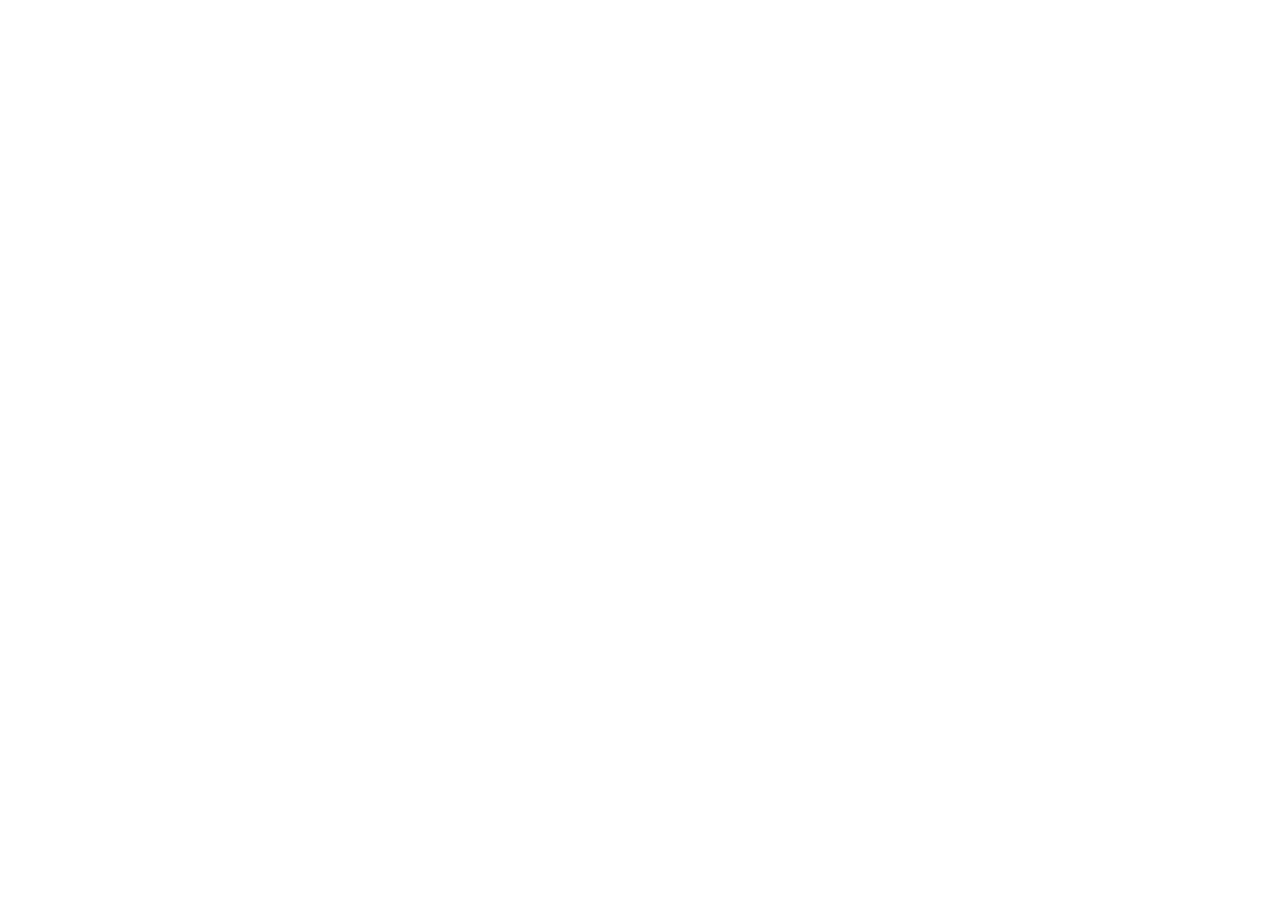
==== commit ed2fff17: "Update template code and site data" ====
--- a/index.html
+++ b/index.html
@@ -39,14 +39,14 @@
   <meta property="og:type" content="website" />
   <meta property="og:title" content="화천 터키벨리 펜션 - 홈" />
   <meta property="og:description" content="강원도 화천 사내면,사창리 인근에 위치한 터키벨리입니다. 커플,가족과 다양한 부대시설 및 계곡을 즐겨보세요. 자체픽업 가능합니다." />
-  <meta property="og:image" content="https://bookingplay-media.s3.amazonaws.com/item_images/2026/07/28/Bopz18DLCJtl.jpg" />
+  <meta property="og:image" content="https://bookingplay-media.s3.amazonaws.com/item_images/2026/07/28/JdSTXQOilBPh.jpg" />
   <meta property="og:url" content="https://turkeyvalley.co.kr" />
 
   <!-- Twitter Card Meta Tags -->
   <meta name="twitter:card" content="summary_large_image" />
   <meta name="twitter:title" content="화천 터키벨리 펜션 - 홈" />
   <meta name="twitter:description" content="강원도 화천 사내면,사창리 인근에 위치한 터키벨리입니다. 커플,가족과 다양한 부대시설 및 계곡을 즐겨보세요. 자체픽업 가능합니다." />
-  <meta name="twitter:image" content="https://bookingplay-media.s3.amazonaws.com/item_images/2026/07/28/Bopz18DLCJtl.jpg" />
+  <meta name="twitter:image" content="https://bookingplay-media.s3.amazonaws.com/item_images/2026/07/28/JdSTXQOilBPh.jpg" />
   <meta name="naver-site-verification" content="3f985fe601cc0ac3404c6e655b534a14e426728e" />
   <meta name="google-site-verification" content="xbF8OpPhwGz0bGmgR3gkLvl-1kZAU2OORpiVkQJbIq0" />
 </head>
@@ -67,6 +67,12 @@
                       .pic_title / room 배너 / Hello, / Welcome to 는 영문명이다.
                       (경주 한옥스테이: 여기 "한옥 스테이 다락" / 저기 "HanokStayDarak") -->
               <strong data-index-hero-title></strong>
+              <!-- data-* 속성 : data-index-hero-logo
+                   index.essence.images[isSelected][0] — 원본 히어로 문구 자리가 로고 이미지인 숙소용
+                   (A형은 essence 섹션을 안 써서 이 칸을 로고 칸으로 빌린다. 아그니초시매 title.png)
+                   이미지가 있으면 .main_txt_top.has-logo → WELCOME 줄·strong 대신 로고만 보인다.
+                   없으면 hidden 그대로라 지금 화면과 같다. <img> 는 매퍼가 만든다 (src="" 금지) -->
+              <div class="hero_logo" data-index-hero-logo hidden></div>
               <!-- data-* 속성 : data-index-hero-description
                    (pages.index.sections[0].hero.description → 폴백 property.subtitle) -->
               <p data-index-hero-description></p>
